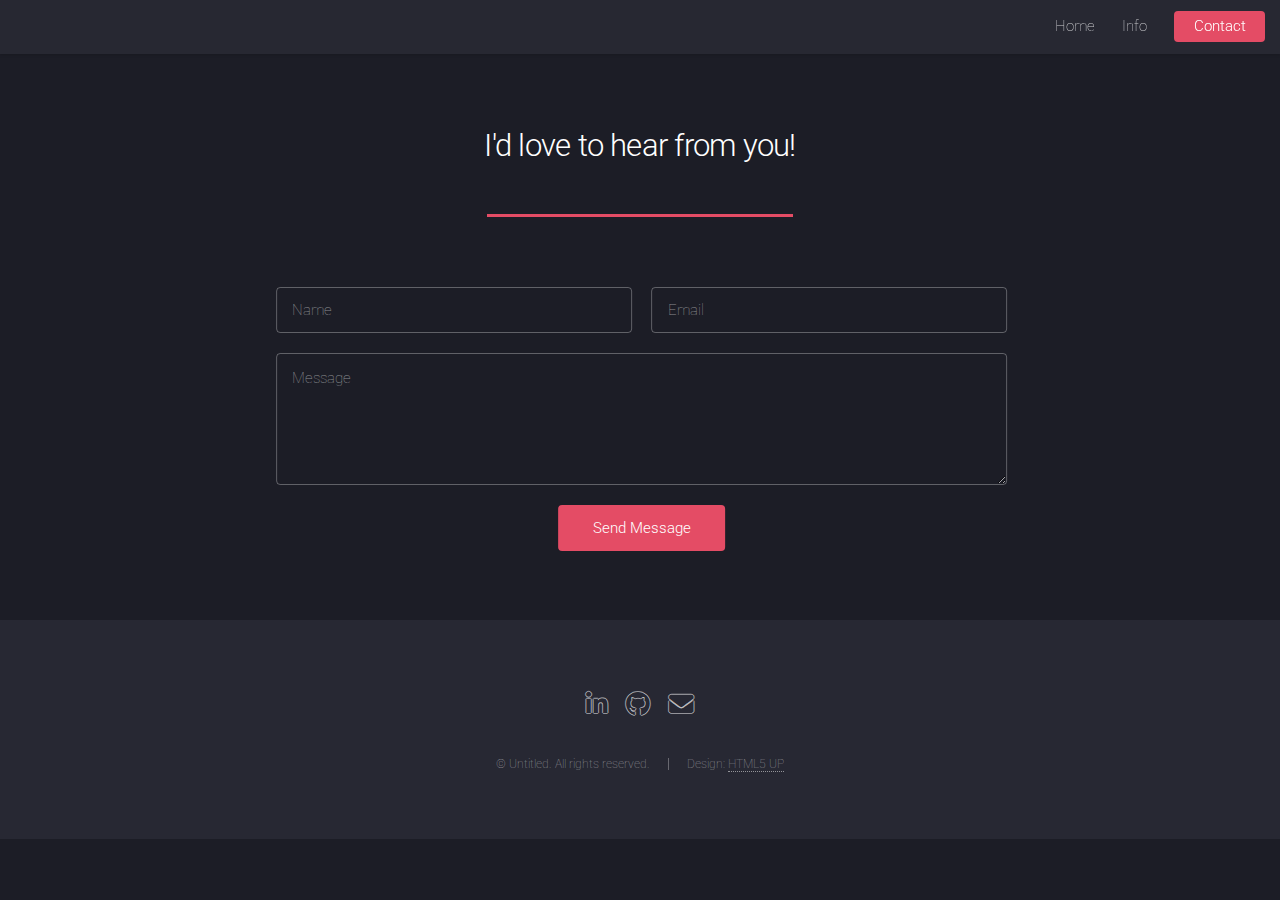
==== contact.html @ bdd9f270 "Redeploy Site" ====
<!DOCTYPE HTML>
<!--
	Landed by HTML5 UP
	html5up.net | @ajlkn
	Free for personal and commercial use under the CCA 3.0 license (html5up.net/license)
-->
<html>
	<head>
		<title>Contact</title>
		<meta charset="utf-8" />
		<meta name="viewport" content="width=device-width, initial-scale=1, user-scalable=no" />
		<link rel="stylesheet" href="assets/css/main.css" />
		<noscript><link rel="stylesheet" href="assets/css/noscript.css" /></noscript>
		<style>
			/* Center the text inputs */
			form {
				display: flex;
				flex-direction: column;
				align-items: center;
				margin: 0 auto;
				transform: translateX(26.5%);
			}
			
			/* Add space between the message textarea and the button */
			textarea#message {
				margin-bottom: 20px; /* Adjust as needed */
			}
			</style>			
	</head>
	<body class="is-preload">
		<div id="page-wrapper">

			<!-- Header -->
				<header id="header">
					<h1 id="logo"><a href="index.html"></a></h1>
					<nav id="nav">
						<ul>
							<li><a href="index.html">Home</a></li>
							<li>
								<a href="#">Info</a>
								<ul>
									<li><a href="experience.html">Experience</a></li>
									<li><a href="projects.html">Projects</a></li>
								</ul>
							</li>
							<li><a href="contact.html" class="button primary">Contact</a></li>
						</ul>
					</nav>
				</header>

			<!-- Main -->
				<div id="main" class="wrapper style1">
					<div class="container">
						<header class="major">
							<h2>I'd love to hear from you!</h2>
						</header>

						<!-- Content -->
							<section id="content">
								<div class="row">
									<div class="col-8 col-12-small">
										<form method="post" action="https://formspree.io/f/xjkbybdv">
											<div class="row gtr-uniform gtr-50">
												<div class="col-6 col-12-xsmall"><input type="text" name="name" id="name" placeholder="Name" required /></div>
												<div class="col-6 col-12-xsmall"><input type="email" name="email" id="email" placeholder="Email" required /></div>
												<div class="col-12"><textarea name="message" id="message" placeholder="Message" rows="4" required></textarea></div>
											</div>
											<ul class="actions">
												<li><input type="submit" class="button primary" value="Send Message" /></li>
											</ul>
										</form>
									</div>
								</div>
							</section>

					</div>
				</div>

			<!-- Footer -->
				<footer id="footer">
					<ul class="icons">
						<li><a href="https://www.linkedin.com/in/zeid-aldaas1111/" class="icon brands alt fa-linkedin-in"><span class="label">LinkedIn</span></a></li>
						<li><a href="https://github.com/Zaldaas" class="icon brands alt fa-github"><span class="label">GitHub</span></a></li>
						<li><a href="mailto: aldaaszeid@yahoo.com" class="icon solid alt fa-envelope"><span class="label">Email</span></a></li>
					</ul>
					<ul class="copyright">
						<li>&copy; Untitled. All rights reserved.</li><li>Design: <a href="http://html5up.net">HTML5 UP</a></li>
					</ul>
				</footer>

		</div>

		<!-- Scripts -->
			<script src="assets/js/jquery.min.js"></script>
			<script src="assets/js/jquery.scrolly.min.js"></script>
			<script src="assets/js/jquery.dropotron.min.js"></script>
			<script src="assets/js/jquery.scrollex.min.js"></script>
			<script src="assets/js/browser.min.js"></script>
			<script src="assets/js/breakpoints.min.js"></script>
			<script src="assets/js/util.js"></script>
			<script src="assets/js/main.js"></script>

			<script>
				// Extract query parameters
				const params = new URLSearchParams(window.location.search);
				const email = params.get('email');
	
				// Autofill the email field if the email parameter is present
				if (email) {
					document.getElementById('email').value = email;
				}
			</script>

	</body>
</html>
---- assets/css/main.css ----
@import url("fontawesome-all.min.css");
@import url("https://fonts.googleapis.com/css?family=Roboto:100,300,100italic,300italic");

/*
	Landed by HTML5 UP
	html5up.net | @ajlkn
	Free for personal and commercial use under the CCA 3.0 license (html5up.net/license)
*/

html, body, div, span, applet, object,
iframe, h1, h2, h3, h4, h5, h6, p, blockquote,
pre, a, abbr, acronym, address, big, cite,
code, del, dfn, em, img, ins, kbd, q, s, samp,
small, strike, strong, sub, sup, tt, var, b,
u, i, center, dl, dt, dd, ol, ul, li, fieldset,
form, label, legend, table, caption, tbody,
tfoot, thead, tr, th, td, article, aside,
canvas, details, embed, figure, figcaption,
footer, header, hgroup, menu, nav, output, ruby,
section, summary, time, mark, audio, video {
	margin: 0;
	padding: 0;
	border: 0;
	font-size: 100%;
	font: inherit;
	vertical-align: baseline;}

article, aside, details, figcaption, figure,
footer, header, hgroup, menu, nav, section {
	display: block;}

body {
	line-height: 1;
}

ol, ul {
	list-style: none;
}

blockquote, q {
	quotes: none;
}

	blockquote:before, blockquote:after, q:before, q:after {
		content: '';
		content: none;
	}

table {
	border-collapse: collapse;
	border-spacing: 0;
}

body {
	-webkit-text-size-adjust: none;
}

mark {
	background-color: transparent;
	color: inherit;
}

input::-moz-focus-inner {
	border: 0;
	padding: 0;
}

input, select, textarea {
	-moz-appearance: none;
	-webkit-appearance: none;
	-ms-appearance: none;
	appearance: none;
}

/* Basic */

	html {
		box-sizing: border-box;
	}

	*, *:before, *:after {
		box-sizing: inherit;
	}

	html, body {
		background: #1c1d26;
	}

	body.is-preload *, body.is-preload *:before, body.is-preload *:after {
		-moz-animation: none !important;
		-webkit-animation: none !important;
		-ms-animation: none !important;
		animation: none !important;
		-moz-transition: none !important;
		-webkit-transition: none !important;
		-ms-transition: none !important;
		transition: none !important;
	}

	body, input, select, textarea {
		color: rgba(255, 255, 255, 0.75);
		font-family: "Roboto", Helvetica, sans-serif;
		font-size: 15pt;
		font-weight: 100;
		line-height: 1.75em;
	}

	a {
		-moz-transition: border-color 0.2s ease-in-out, color 0.2s ease-in-out;
		-webkit-transition: border-color 0.2s ease-in-out, color 0.2s ease-in-out;
		-ms-transition: border-color 0.2s ease-in-out, color 0.2s ease-in-out;
		transition: border-color 0.2s ease-in-out, color 0.2s ease-in-out;
		border-bottom: dotted 1px;
		color: #e44c65;
		text-decoration: none;
	}

		a:hover {
			color: #e44c65 !important;
			border-bottom-color: transparent;
		}

	strong, b {
		color: #ffffff;
		font-weight: 300;
	}

	em, i {
		font-style: italic;
	}

	p {
		margin: 0 0 2em 0;
	}

	h1, h2, h3, h4, h5, h6 {
		color: #ffffff;
		font-weight: 300;
		line-height: 1em;
		margin: 0 0 1em 0;
	}

		h1 a, h2 a, h3 a, h4 a, h5 a, h6 a {
			color: inherit;
			border: 0;
		}

	h2 {
		font-size: 2em;
		line-height: 1.5em;
		letter-spacing: -0.025em;
	}

	h3 {
		font-size: 1.35em;
		line-height: 1.5em;
	}

	h4 {
		font-size: 1.1em;
		line-height: 1.5em;
	}

	h5 {
		font-size: 0.9em;
		line-height: 1.5em;
	}

	h6 {
		font-size: 0.7em;
		line-height: 1.5em;
	}

	sub {
		font-size: 0.8em;
		position: relative;
		top: 0.5em;
	}

	sup {
		font-size: 0.8em;
		position: relative;
		top: -0.5em;
	}

	hr {
		border: 0;
		border-bottom: solid 1px rgba(255, 255, 255, 0.3);
		margin: 3em 0;
	}

		hr.major {
			margin: 4em 0;
		}

	blockquote {
		border-left: solid 4px rgba(255, 255, 255, 0.3);
		font-style: italic;
		margin: 0 0 2em 0;
		padding: 0.5em 0 0.5em 2em;
	}

	code {
		background: rgba(255, 255, 255, 0.075);
		border-radius: 4px;
		font-family: "Courier New", monospace;
		font-size: 0.9em;
		margin: 0 0.25em;
		padding: 0.25em 0.65em;
	}

	pre {
		-webkit-overflow-scrolling: touch;
		font-family: "Courier New", monospace;
		font-size: 0.9em;
		margin: 0 0 2em 0;
	}

		pre code {
			display: block;
			line-height: 1.75em;
			padding: 1em 1.5em;
			overflow-x: auto;
		}

	.align-left {
		text-align: left;
	}

	.align-center {
		text-align: center;
	}

	.align-right {
		text-align: right;
	}

/* Loader */

	@-moz-keyframes spinner-show {
		0% {
			opacity: 0;
		}

		100% {
			opacity: 1;
		}
	}

	@-webkit-keyframes spinner-show {
		0% {
			opacity: 0;
		}

		100% {
			opacity: 1;
		}
	}

	@-ms-keyframes spinner-show {
		0% {
			opacity: 0;
		}

		100% {
			opacity: 1;
		}
	}

	@keyframes spinner-show {
		0% {
			opacity: 0;
		}

		100% {
			opacity: 1;
		}
	}

	@-moz-keyframes spinner-hide {
		0% {
			color: rgba(255, 255, 255, 0.15);
			z-index: 100001;
			-moz-transform: scale(1) rotate(0deg);
			-webkit-transform: scale(1) rotate(0deg);
			-ms-transform: scale(1) rotate(0deg);
			transform: scale(1) rotate(0deg);
		}

		99% {
			color: #1c1d26;
			z-index: 100001;
			-moz-transform: scale(0.5) rotate(360deg);
			-webkit-transform: scale(0.5) rotate(360deg);
			-ms-transform: scale(0.5) rotate(360deg);
			transform: scale(0.5) rotate(360deg);
		}

		100% {
			color: #1c1d26;
			z-index: -1;
			-moz-transform: scale(0.5) rotate(360deg);
			-webkit-transform: scale(0.5) rotate(360deg);
			-ms-transform: scale(0.5) rotate(360deg);
			transform: scale(0.5) rotate(360deg);
		}
	}

	@-webkit-keyframes spinner-hide {
		0% {
			color: rgba(255, 255, 255, 0.15);
			z-index: 100001;
			-moz-transform: scale(1) rotate(0deg);
			-webkit-transform: scale(1) rotate(0deg);
			-ms-transform: scale(1) rotate(0deg);
			transform: scale(1) rotate(0deg);
		}

		99% {
			color: #1c1d26;
			z-index: 100001;
			-moz-transform: scale(0.5) rotate(360deg);
			-webkit-transform: scale(0.5) rotate(360deg);
			-ms-transform: scale(0.5) rotate(360deg);
			transform: scale(0.5) rotate(360deg);
		}

		100% {
			color: #1c1d26;
			z-index: -1;
			-moz-transform: scale(0.5) rotate(360deg);
			-webkit-transform: scale(0.5) rotate(360deg);
			-ms-transform: scale(0.5) rotate(360deg);
			transform: scale(0.5) rotate(360deg);
		}
	}

	@-ms-keyframes spinner-hide {
		0% {
			color: rgba(255, 255, 255, 0.15);
			z-index: 100001;
			-moz-transform: scale(1) rotate(0deg);
			-webkit-transform: scale(1) rotate(0deg);
			-ms-transform: scale(1) rotate(0deg);
			transform: scale(1) rotate(0deg);
		}

		99% {
			color: #1c1d26;
			z-index: 100001;
			-moz-transform: scale(0.5) rotate(360deg);
			-webkit-transform: scale(0.5) rotate(360deg);
			-ms-transform: scale(0.5) rotate(360deg);
			transform: scale(0.5) rotate(360deg);
		}

		100% {
			color: #1c1d26;
			z-index: -1;
			-moz-transform: scale(0.5) rotate(360deg);
			-webkit-transform: scale(0.5) rotate(360deg);
			-ms-transform: scale(0.5) rotate(360deg);
			transform: scale(0.5) rotate(360deg);
		}
	}

	@keyframes spinner-hide {
		0% {
			color: rgba(255, 255, 255, 0.15);
			z-index: 100001;
			-moz-transform: scale(1) rotate(0deg);
			-webkit-transform: scale(1) rotate(0deg);
			-ms-transform: scale(1) rotate(0deg);
			transform: scale(1) rotate(0deg);
		}

		99% {
			color: #1c1d26;
			z-index: 100001;
			-moz-transform: scale(0.5) rotate(360deg);
			-webkit-transform: scale(0.5) rotate(360deg);
			-ms-transform: scale(0.5) rotate(360deg);
			transform: scale(0.5) rotate(360deg);
		}

		100% {
			color: #1c1d26;
			z-index: -1;
			-moz-transform: scale(0.5) rotate(360deg);
			-webkit-transform: scale(0.5) rotate(360deg);
			-ms-transform: scale(0.5) rotate(360deg);
			transform: scale(0.5) rotate(360deg);
		}
	}

	@-moz-keyframes spinner-rotate {
		0% {
			-moz-transform: scale(1) rotate(0deg);
			-webkit-transform: scale(1) rotate(0deg);
			-ms-transform: scale(1) rotate(0deg);
			transform: scale(1) rotate(0deg);
		}

		100% {
			-moz-transform: scale(1) rotate(360deg);
			-webkit-transform: scale(1) rotate(360deg);
			-ms-transform: scale(1) rotate(360deg);
			transform: scale(1) rotate(360deg);
		}
	}

	@-webkit-keyframes spinner-rotate {
		0% {
			-moz-transform: scale(1) rotate(0deg);
			-webkit-transform: scale(1) rotate(0deg);
			-ms-transform: scale(1) rotate(0deg);
			transform: scale(1) rotate(0deg);
		}

		100% {
			-moz-transform: scale(1) rotate(360deg);
			-webkit-transform: scale(1) rotate(360deg);
			-ms-transform: scale(1) rotate(360deg);
			transform: scale(1) rotate(360deg);
		}
	}

	@-ms-keyframes spinner-rotate {
		0% {
			-moz-transform: scale(1) rotate(0deg);
			-webkit-transform: scale(1) rotate(0deg);
			-ms-transform: scale(1) rotate(0deg);
			transform: scale(1) rotate(0deg);
		}

		100% {
			-moz-transform: scale(1) rotate(360deg);
			-webkit-transform: scale(1) rotate(360deg);
			-ms-transform: scale(1) rotate(360deg);
			transform: scale(1) rotate(360deg);
		}
	}

	@keyframes spinner-rotate {
		0% {
			-moz-transform: scale(1) rotate(0deg);
			-webkit-transform: scale(1) rotate(0deg);
			-ms-transform: scale(1) rotate(0deg);
			transform: scale(1) rotate(0deg);
		}

		100% {
			-moz-transform: scale(1) rotate(360deg);
			-webkit-transform: scale(1) rotate(360deg);
			-ms-transform: scale(1) rotate(360deg);
			transform: scale(1) rotate(360deg);
		}
	}

	@-moz-keyframes overlay-hide {
		0% {
			opacity: 1;
			z-index: 100000;
		}

		15% {
			opacity: 1;
			z-index: 100000;
		}

		99% {
			opacity: 0;
			z-index: 100000;
		}

		100% {
			opacity: 0;
			z-index: -1;
		}
	}

	@-webkit-keyframes overlay-hide {
		0% {
			opacity: 1;
			z-index: 100000;
		}

		15% {
			opacity: 1;
			z-index: 100000;
		}

		99% {
			opacity: 0;
			z-index: 100000;
		}

		100% {
			opacity: 0;
			z-index: -1;
		}
	}

	@-ms-keyframes overlay-hide {
		0% {
			opacity: 1;
			z-index: 100000;
		}

		15% {
			opacity: 1;
			z-index: 100000;
		}

		99% {
			opacity: 0;
			z-index: 100000;
		}

		100% {
			opacity: 0;
			z-index: -1;
		}
	}

	@keyframes overlay-hide {
		0% {
			opacity: 1;
			z-index: 100000;
		}

		15% {
			opacity: 1;
			z-index: 100000;
		}

		99% {
			opacity: 0;
			z-index: 100000;
		}

		100% {
			opacity: 0;
			z-index: -1;
		}
	}

	body.landing {
		text-decoration: none;
	}

		body.landing:before {
			-moz-osx-font-smoothing: grayscale;
			-webkit-font-smoothing: antialiased;
			display: inline-block;
			font-style: normal;
			font-variant: normal;
			text-rendering: auto;
			line-height: 1;
			text-transform: none !important;
			font-family: 'Font Awesome 5 Free';
			font-weight: 900;
		}

		body.landing:before {
			-moz-animation: spinner-show 1.5s 1 0.25s ease forwards, spinner-hide 0.25s ease-in-out forwards !important;
			-webkit-animation: spinner-show 1.5s 1 0.25s ease forwards, spinner-hide 0.25s ease-in-out forwards !important;
			-ms-animation: spinner-show 1.5s 1 0.25s ease forwards, spinner-hide 0.25s ease-in-out forwards !important;
			animation: spinner-show 1.5s 1 0.25s ease forwards, spinner-hide 0.25s ease-in-out forwards !important;
			-moz-transform-origin: 50% 50%;
			-webkit-transform-origin: 50% 50%;
			-ms-transform-origin: 50% 50%;
			transform-origin: 50% 50%;
			color: rgba(255, 255, 255, 0.15);
			content: '\f1ce';
			cursor: default;
			display: block;
			font-size: 2em;
			height: 2em;
			left: 50%;
			line-height: 2em;
			margin: -1em 0 0 -1em;
			opacity: 0;
			position: fixed;
			text-align: center;
			top: 50%;
			width: 2em;
			z-index: -1;
		}

		body.landing:after {
			-moz-animation: overlay-hide 1.5s ease-in forwards !important;
			-webkit-animation: overlay-hide 1.5s ease-in forwards !important;
			-ms-animation: overlay-hide 1.5s ease-in forwards !important;
			animation: overlay-hide 1.5s ease-in forwards !important;
			background: #1c1d26;
			content: '';
			display: block;
			height: 100%;
			left: 0;
			opacity: 0;
			position: fixed;
			top: 0;
			width: 100%;
			z-index: -1;
		}

		body.landing.is-preload:before {
			-moz-animation: spinner-show 1.5s 1 0.25s ease forwards, spinner-rotate 0.75s infinite linear !important;
			-webkit-animation: spinner-show 1.5s 1 0.25s ease forwards, spinner-rotate 0.75s infinite linear !important;
			-ms-animation: spinner-show 1.5s 1 0.25s ease forwards, spinner-rotate 0.75s infinite linear !important;
			animation: spinner-show 1.5s 1 0.25s ease forwards, spinner-rotate 0.75s infinite linear !important;
			z-index: 100001;
		}

		body.landing.is-preload:after {
			-moz-animation: none !important;
			-webkit-animation: none !important;
			-ms-animation: none !important;
			animation: none !important;
			opacity: 1;
			z-index: 100000;
		}

	@media (-webkit-min-device-pixel-ratio: 2) {

		body.landing:before {
			line-height: 2.025em;
		}

	}

/* Container */

	.container {
		margin: 0 auto;
		max-width: calc(100% - 4em);
		width: 70em;
	}

		.container.xsmall {
			width: 17.5em;
		}

		.container.small {
			width: 35em;
		}

		.container.medium {
			width: 52.5em;
		}

		.container.large {
			width: 87.5em;
		}

		.container.xlarge {
			width: 105em;
		}

		.container.max {
			width: 100%;
		}

		@media screen and (max-width: 1280px) {

			.container {
				width: 90%;
				max-width: 100%;
			}

		}

		@media screen and (max-width: 980px) {

			.container {
				width: 100% !important;
			}

		}

/* Row */

	.row {
		display: flex;
		flex-wrap: wrap;
		box-sizing: border-box;
		align-items: stretch;
	}

		.row > * {
			box-sizing: border-box;
		}

		.row.gtr-uniform > * > :last-child {
			margin-bottom: 0;
		}

		.row.aln-left {
			justify-content: flex-start;
		}

		.row.aln-center {
			justify-content: center;
		}

		.row.aln-right {
			justify-content: flex-end;
		}

		.row.aln-top {
			align-items: flex-start;
		}

		.row.aln-middle {
			align-items: center;
		}

		.row.aln-bottom {
			align-items: flex-end;
		}

		.row > .imp {
			order: -1;
		}

		.row > .col-1 {
			width: 8.33333%;
		}

		.row > .off-1 {
			margin-left: 8.33333%;
		}

		.row > .col-2 {
			width: 16.66667%;
		}

		.row > .off-2 {
			margin-left: 16.66667%;
		}

		.row > .col-3 {
			width: 25%;
		}

		.row > .off-3 {
			margin-left: 25%;
		}

		.row > .col-4 {
			width: 33.33333%;
		}

		.row > .off-4 {
			margin-left: 33.33333%;
		}

		.row > .col-5 {
			width: 41.66667%;
		}

		.row > .off-5 {
			margin-left: 41.66667%;
		}

		.row > .col-6 {
			width: 50%;
		}

		.row > .off-6 {
			margin-left: 50%;
		}

		.row > .col-7 {
			width: 58.33333%;
		}

		.row > .off-7 {
			margin-left: 58.33333%;
		}

		.row > .col-8 {
			width: 66.66667%;
		}

		.row > .off-8 {
			margin-left: 66.66667%;
		}

		.row > .col-9 {
			width: 75%;
		}

		.row > .off-9 {
			margin-left: 75%;
		}

		.row > .col-10 {
			width: 83.33333%;
		}

		.row > .off-10 {
			margin-left: 83.33333%;
		}

		.row > .col-11 {
			width: 91.66667%;
		}

		.row > .off-11 {
			margin-left: 91.66667%;
		}

		.row > .col-12 {
			width: 100%;
		}

		.row > .off-12 {
			margin-left: 100%;
		}

		.row.gtr-0 {
			margin-top: 0;
			margin-left: 0em;
		}

			.row.gtr-0 > * {
				padding: 0 0 0 0em;
			}

			.row.gtr-0.gtr-uniform {
				margin-top: 0em;
			}

				.row.gtr-0.gtr-uniform > * {
					padding-top: 0em;
				}

		.row.gtr-25 {
			margin-top: 0;
			margin-left: -0.625em;
		}

			.row.gtr-25 > * {
				padding: 0 0 0 0.625em;
			}

			.row.gtr-25.gtr-uniform {
				margin-top: -0.625em;
			}

				.row.gtr-25.gtr-uniform > * {
					padding-top: 0.625em;
				}

		.row.gtr-50 {
			margin-top: 0;
			margin-left: -1.25em;
		}

			.row.gtr-50 > * {
				padding: 0 0 0 1.25em;
			}

			.row.gtr-50.gtr-uniform {
				margin-top: -1.25em;
			}

				.row.gtr-50.gtr-uniform > * {
					padding-top: 1.25em;
				}

		.row {
			margin-top: 0;
			margin-left: -2.5em;
		}

			.row > * {
				padding: 0 0 0 2.5em;
			}

			.row.gtr-uniform {
				margin-top: -2.5em;
			}

				.row.gtr-uniform > * {
					padding-top: 2.5em;
				}

		.row.gtr-150 {
			margin-top: 0;
			margin-left: -3.75em;
		}

			.row.gtr-150 > * {
				padding: 0 0 0 3.75em;
			}

			.row.gtr-150.gtr-uniform {
				margin-top: -3.75em;
			}

				.row.gtr-150.gtr-uniform > * {
					padding-top: 3.75em;
				}

		.row.gtr-200 {
			margin-top: 0;
			margin-left: -5em;
		}

			.row.gtr-200 > * {
				padding: 0 0 0 5em;
			}

			.row.gtr-200.gtr-uniform {
				margin-top: -5em;
			}

				.row.gtr-200.gtr-uniform > * {
					padding-top: 5em;
				}

		@media screen and (max-width: 1680px) {

			.row {
				display: flex;
				flex-wrap: wrap;
				box-sizing: border-box;
				align-items: stretch;
			}

				.row > * {
					box-sizing: border-box;
				}

				.row.gtr-uniform > * > :last-child {
					margin-bottom: 0;
				}

				.row.aln-left {
					justify-content: flex-start;
				}

				.row.aln-center {
					justify-content: center;
				}

				.row.aln-right {
					justify-content: flex-end;
				}

				.row.aln-top {
					align-items: flex-start;
				}

				.row.aln-middle {
					align-items: center;
				}

				.row.aln-bottom {
					align-items: flex-end;
				}

				.row > .imp-xlarge {
					order: -1;
				}

				.row > .col-1-xlarge {
					width: 8.33333%;
				}

				.row > .off-1-xlarge {
					margin-left: 8.33333%;
				}

				.row > .col-2-xlarge {
					width: 16.66667%;
				}

				.row > .off-2-xlarge {
					margin-left: 16.66667%;
				}

				.row > .col-3-xlarge {
					width: 25%;
				}

				.row > .off-3-xlarge {
					margin-left: 25%;
				}

				.row > .col-4-xlarge {
					width: 33.33333%;
				}

				.row > .off-4-xlarge {
					margin-left: 33.33333%;
				}

				.row > .col-5-xlarge {
					width: 41.66667%;
				}

				.row > .off-5-xlarge {
					margin-left: 41.66667%;
				}

				.row > .col-6-xlarge {
					width: 50%;
				}

				.row > .off-6-xlarge {
					margin-left: 50%;
				}

				.row > .col-7-xlarge {
					width: 58.33333%;
				}

				.row > .off-7-xlarge {
					margin-left: 58.33333%;
				}

				.row > .col-8-xlarge {
					width: 66.66667%;
				}

				.row > .off-8-xlarge {
					margin-left: 66.66667%;
				}

				.row > .col-9-xlarge {
					width: 75%;
				}

				.row > .off-9-xlarge {
					margin-left: 75%;
				}

				.row > .col-10-xlarge {
					width: 83.33333%;
				}

				.row > .off-10-xlarge {
					margin-left: 83.33333%;
				}

				.row > .col-11-xlarge {
					width: 91.66667%;
				}

				.row > .off-11-xlarge {
					margin-left: 91.66667%;
				}

				.row > .col-12-xlarge {
					width: 100%;
				}

				.row > .off-12-xlarge {
					margin-left: 100%;
				}

				.row.gtr-0 {
					margin-top: 0;
					margin-left: 0em;
				}

					.row.gtr-0 > * {
						padding: 0 0 0 0em;
					}

					.row.gtr-0.gtr-uniform {
						margin-top: 0em;
					}

						.row.gtr-0.gtr-uniform > * {
							padding-top: 0em;
						}

				.row.gtr-25 {
					margin-top: 0;
					margin-left: -0.625em;
				}

					.row.gtr-25 > * {
						padding: 0 0 0 0.625em;
					}

					.row.gtr-25.gtr-uniform {
						margin-top: -0.625em;
					}

						.row.gtr-25.gtr-uniform > * {
							padding-top: 0.625em;
						}

				.row.gtr-50 {
					margin-top: 0;
					margin-left: -1.25em;
				}

					.row.gtr-50 > * {
						padding: 0 0 0 1.25em;
					}

					.row.gtr-50.gtr-uniform {
						margin-top: -1.25em;
					}

						.row.gtr-50.gtr-uniform > * {
							padding-top: 1.25em;
						}

				.row {
					margin-top: 0;
					margin-left: -2.5em;
				}

					.row > * {
						padding: 0 0 0 2.5em;
					}

					.row.gtr-uniform {
						margin-top: -2.5em;
					}

						.row.gtr-uniform > * {
							padding-top: 2.5em;
						}

				.row.gtr-150 {
					margin-top: 0;
					margin-left: -3.75em;
				}

					.row.gtr-150 > * {
						padding: 0 0 0 3.75em;
					}

					.row.gtr-150.gtr-uniform {
						margin-top: -3.75em;
					}

						.row.gtr-150.gtr-uniform > * {
							padding-top: 3.75em;
						}

				.row.gtr-200 {
					margin-top: 0;
					margin-left: -5em;
				}

					.row.gtr-200 > * {
						padding: 0 0 0 5em;
					}

					.row.gtr-200.gtr-uniform {
						margin-top: -5em;
					}

						.row.gtr-200.gtr-uniform > * {
							padding-top: 5em;
						}

		}

		@media screen and (max-width: 1280px) {

			.row {
				display: flex;
				flex-wrap: wrap;
				box-sizing: border-box;
				align-items: stretch;
			}

				.row > * {
					box-sizing: border-box;
				}

				.row.gtr-uniform > * > :last-child {
					margin-bottom: 0;
				}

				.row.aln-left {
					justify-content: flex-start;
				}

				.row.aln-center {
					justify-content: center;
				}

				.row.aln-right {
					justify-content: flex-end;
				}

				.row.aln-top {
					align-items: flex-start;
				}

				.row.aln-middle {
					align-items: center;
				}

				.row.aln-bottom {
					align-items: flex-end;
				}

				.row > .imp-large {
					order: -1;
				}

				.row > .col-1-large {
					width: 8.33333%;
				}

				.row > .off-1-large {
					margin-left: 8.33333%;
				}

				.row > .col-2-large {
					width: 16.66667%;
				}

				.row > .off-2-large {
					margin-left: 16.66667%;
				}

				.row > .col-3-large {
					width: 25%;
				}

				.row > .off-3-large {
					margin-left: 25%;
				}

				.row > .col-4-large {
					width: 33.33333%;
				}

				.row > .off-4-large {
					margin-left: 33.33333%;
				}

				.row > .col-5-large {
					width: 41.66667%;
				}

				.row > .off-5-large {
					margin-left: 41.66667%;
				}

				.row > .col-6-large {
					width: 50%;
				}

				.row > .off-6-large {
					margin-left: 50%;
				}

				.row > .col-7-large {
					width: 58.33333%;
				}

				.row > .off-7-large {
					margin-left: 58.33333%;
				}

				.row > .col-8-large {
					width: 66.66667%;
				}

				.row > .off-8-large {
					margin-left: 66.66667%;
				}

				.row > .col-9-large {
					width: 75%;
				}

				.row > .off-9-large {
					margin-left: 75%;
				}

				.row > .col-10-large {
					width: 83.33333%;
				}

				.row > .off-10-large {
					margin-left: 83.33333%;
				}

				.row > .col-11-large {
					width: 91.66667%;
				}

				.row > .off-11-large {
					margin-left: 91.66667%;
				}

				.row > .col-12-large {
					width: 100%;
				}

				.row > .off-12-large {
					margin-left: 100%;
				}

				.row.gtr-0 {
					margin-top: 0;
					margin-left: 0em;
				}

					.row.gtr-0 > * {
						padding: 0 0 0 0em;
					}

					.row.gtr-0.gtr-uniform {
						margin-top: 0em;
					}

						.row.gtr-0.gtr-uniform > * {
							padding-top: 0em;
						}

				.row.gtr-25 {
					margin-top: 0;
					margin-left: -0.625em;
				}

					.row.gtr-25 > * {
						padding: 0 0 0 0.625em;
					}

					.row.gtr-25.gtr-uniform {
						margin-top: -0.625em;
					}

						.row.gtr-25.gtr-uniform > * {
							padding-top: 0.625em;
						}

				.row.gtr-50 {
					margin-top: 0;
					margin-left: -1.25em;
				}

					.row.gtr-50 > * {
						padding: 0 0 0 1.25em;
					}

					.row.gtr-50.gtr-uniform {
						margin-top: -1.25em;
					}

						.row.gtr-50.gtr-uniform > * {
							padding-top: 1.25em;
						}

				.row {
					margin-top: 0;
					margin-left: -2.5em;
				}

					.row > * {
						padding: 0 0 0 2.5em;
					}

					.row.gtr-uniform {
						margin-top: -2.5em;
					}

						.row.gtr-uniform > * {
							padding-top: 2.5em;
						}

				.row.gtr-150 {
					margin-top: 0;
					margin-left: -3.75em;
				}

					.row.gtr-150 > * {
						padding: 0 0 0 3.75em;
					}

					.row.gtr-150.gtr-uniform {
						margin-top: -3.75em;
					}

						.row.gtr-150.gtr-uniform > * {
							padding-top: 3.75em;
						}

				.row.gtr-200 {
					margin-top: 0;
					margin-left: -5em;
				}

					.row.gtr-200 > * {
						padding: 0 0 0 5em;
					}

					.row.gtr-200.gtr-uniform {
						margin-top: -5em;
					}

						.row.gtr-200.gtr-uniform > * {
							padding-top: 5em;
						}

		}

		@media screen and (max-width: 980px) {

			.row {
				display: flex;
				flex-wrap: wrap;
				box-sizing: border-box;
				align-items: stretch;
			}

				.row > * {
					box-sizing: border-box;
				}

				.row.gtr-uniform > * > :last-child {
					margin-bottom: 0;
				}

				.row.aln-left {
					justify-content: flex-start;
				}

				.row.aln-center {
					justify-content: center;
				}

				.row.aln-right {
					justify-content: flex-end;
				}

				.row.aln-top {
					align-items: flex-start;
				}

				.row.aln-middle {
					align-items: center;
				}

				.row.aln-bottom {
					align-items: flex-end;
				}

				.row > .imp-medium {
					order: -1;
				}

				.row > .col-1-medium {
					width: 8.33333%;
				}

				.row > .off-1-medium {
					margin-left: 8.33333%;
				}

				.row > .col-2-medium {
					width: 16.66667%;
				}

				.row > .off-2-medium {
					margin-left: 16.66667%;
				}

				.row > .col-3-medium {
					width: 25%;
				}

				.row > .off-3-medium {
					margin-left: 25%;
				}

				.row > .col-4-medium {
					width: 33.33333%;
				}

				.row > .off-4-medium {
					margin-left: 33.33333%;
				}

				.row > .col-5-medium {
					width: 41.66667%;
				}

				.row > .off-5-medium {
					margin-left: 41.66667%;
				}

				.row > .col-6-medium {
					width: 50%;
				}

				.row > .off-6-medium {
					margin-left: 50%;
				}

				.row > .col-7-medium {
					width: 58.33333%;
				}

				.row > .off-7-medium {
					margin-left: 58.33333%;
				}

				.row > .col-8-medium {
					width: 66.66667%;
				}

				.row > .off-8-medium {
					margin-left: 66.66667%;
				}

				.row > .col-9-medium {
					width: 75%;
				}

				.row > .off-9-medium {
					margin-left: 75%;
				}

				.row > .col-10-medium {
					width: 83.33333%;
				}

				.row > .off-10-medium {
					margin-left: 83.33333%;
				}

				.row > .col-11-medium {
					width: 91.66667%;
				}

				.row > .off-11-medium {
					margin-left: 91.66667%;
				}

				.row > .col-12-medium {
					width: 100%;
				}

				.row > .off-12-medium {
					margin-left: 100%;
				}

				.row.gtr-0 {
					margin-top: 0;
					margin-left: 0em;
				}

					.row.gtr-0 > * {
						padding: 0 0 0 0em;
					}

					.row.gtr-0.gtr-uniform {
						margin-top: 0em;
					}

						.row.gtr-0.gtr-uniform > * {
							padding-top: 0em;
						}

				.row.gtr-25 {
					margin-top: 0;
					margin-left: -0.625em;
				}

					.row.gtr-25 > * {
						padding: 0 0 0 0.625em;
					}

					.row.gtr-25.gtr-uniform {
						margin-top: -0.625em;
					}

						.row.gtr-25.gtr-uniform > * {
							padding-top: 0.625em;
						}

				.row.gtr-50 {
					margin-top: 0;
					margin-left: -1.25em;
				}

					.row.gtr-50 > * {
						padding: 0 0 0 1.25em;
					}

					.row.gtr-50.gtr-uniform {
						margin-top: -1.25em;
					}

						.row.gtr-50.gtr-uniform > * {
							padding-top: 1.25em;
						}

				.row {
					margin-top: 0;
					margin-left: -2.5em;
				}

					.row > * {
						padding: 0 0 0 2.5em;
					}

					.row.gtr-uniform {
						margin-top: -2.5em;
					}

						.row.gtr-uniform > * {
							padding-top: 2.5em;
						}

				.row.gtr-150 {
					margin-top: 0;
					margin-left: -3.75em;
				}

					.row.gtr-150 > * {
						padding: 0 0 0 3.75em;
					}

					.row.gtr-150.gtr-uniform {
						margin-top: -3.75em;
					}

						.row.gtr-150.gtr-uniform > * {
							padding-top: 3.75em;
						}

				.row.gtr-200 {
					margin-top: 0;
					margin-left: -5em;
				}

					.row.gtr-200 > * {
						padding: 0 0 0 5em;
					}

					.row.gtr-200.gtr-uniform {
						margin-top: -5em;
					}

						.row.gtr-200.gtr-uniform > * {
							padding-top: 5em;
						}

		}

		@media screen and (max-width: 736px) {

			.row {
				display: flex;
				flex-wrap: wrap;
				box-sizing: border-box;
				align-items: stretch;
			}

				.row > * {
					box-sizing: border-box;
				}

				.row.gtr-uniform > * > :last-child {
					margin-bottom: 0;
				}

				.row.aln-left {
					justify-content: flex-start;
				}

				.row.aln-center {
					justify-content: center;
				}

				.row.aln-right {
					justify-content: flex-end;
				}

				.row.aln-top {
					align-items: flex-start;
				}

				.row.aln-middle {
					align-items: center;
				}

				.row.aln-bottom {
					align-items: flex-end;
				}

				.row > .imp-small {
					order: -1;
				}

				.row > .col-1-small {
					width: 8.33333%;
				}

				.row > .off-1-small {
					margin-left: 8.33333%;
				}

				.row > .col-2-small {
					width: 16.66667%;
				}

				.row > .off-2-small {
					margin-left: 16.66667%;
				}

				.row > .col-3-small {
					width: 25%;
				}

				.row > .off-3-small {
					margin-left: 25%;
				}

				.row > .col-4-small {
					width: 33.33333%;
				}

				.row > .off-4-small {
					margin-left: 33.33333%;
				}

				.row > .col-5-small {
					width: 41.66667%;
				}

				.row > .off-5-small {
					margin-left: 41.66667%;
				}

				.row > .col-6-small {
					width: 50%;
				}

				.row > .off-6-small {
					margin-left: 50%;
				}

				.row > .col-7-small {
					width: 58.33333%;
				}

				.row > .off-7-small {
					margin-left: 58.33333%;
				}

				.row > .col-8-small {
					width: 66.66667%;
				}

				.row > .off-8-small {
					margin-left: 66.66667%;
				}

				.row > .col-9-small {
					width: 75%;
				}

				.row > .off-9-small {
					margin-left: 75%;
				}

				.row > .col-10-small {
					width: 83.33333%;
				}

				.row > .off-10-small {
					margin-left: 83.33333%;
				}

				.row > .col-11-small {
					width: 91.66667%;
				}

				.row > .off-11-small {
					margin-left: 91.66667%;
				}

				.row > .col-12-small {
					width: 100%;
				}

				.row > .off-12-small {
					margin-left: 100%;
				}

				.row.gtr-0 {
					margin-top: 0;
					margin-left: 0em;
				}

					.row.gtr-0 > * {
						padding: 0 0 0 0em;
					}

					.row.gtr-0.gtr-uniform {
						margin-top: 0em;
					}

						.row.gtr-0.gtr-uniform > * {
							padding-top: 0em;
						}

				.row.gtr-25 {
					margin-top: 0;
					margin-left: -0.625em;
				}

					.row.gtr-25 > * {
						padding: 0 0 0 0.625em;
					}

					.row.gtr-25.gtr-uniform {
						margin-top: -0.625em;
					}

						.row.gtr-25.gtr-uniform > * {
							padding-top: 0.625em;
						}

				.row.gtr-50 {
					margin-top: 0;
					margin-left: -1.25em;
				}

					.row.gtr-50 > * {
						padding: 0 0 0 1.25em;
					}

					.row.gtr-50.gtr-uniform {
						margin-top: -1.25em;
					}

						.row.gtr-50.gtr-uniform > * {
							padding-top: 1.25em;
						}

				.row {
					margin-top: 0;
					margin-left: -2.5em;
				}

					.row > * {
						padding: 0 0 0 2.5em;
					}

					.row.gtr-uniform {
						margin-top: -2.5em;
					}

						.row.gtr-uniform > * {
							padding-top: 2.5em;
						}

				.row.gtr-150 {
					margin-top: 0;
					margin-left: -3.75em;
				}

					.row.gtr-150 > * {
						padding: 0 0 0 3.75em;
					}

					.row.gtr-150.gtr-uniform {
						margin-top: -3.75em;
					}

						.row.gtr-150.gtr-uniform > * {
							padding-top: 3.75em;
						}

				.row.gtr-200 {
					margin-top: 0;
					margin-left: -5em;
				}

					.row.gtr-200 > * {
						padding: 0 0 0 5em;
					}

					.row.gtr-200.gtr-uniform {
						margin-top: -5em;
					}

						.row.gtr-200.gtr-uniform > * {
							padding-top: 5em;
						}

		}

		@media screen and (max-width: 480px) {

			.row {
				display: flex;
				flex-wrap: wrap;
				box-sizing: border-box;
				align-items: stretch;
			}

				.row > * {
					box-sizing: border-box;
				}

				.row.gtr-uniform > * > :last-child {
					margin-bottom: 0;
				}

				.row.aln-left {
					justify-content: flex-start;
				}

				.row.aln-center {
					justify-content: center;
				}

				.row.aln-right {
					justify-content: flex-end;
				}

				.row.aln-top {
					align-items: flex-start;
				}

				.row.aln-middle {
					align-items: center;
				}

				.row.aln-bottom {
					align-items: flex-end;
				}

				.row > .imp-xsmall {
					order: -1;
				}

				.row > .col-1-xsmall {
					width: 8.33333%;
				}

				.row > .off-1-xsmall {
					margin-left: 8.33333%;
				}

				.row > .col-2-xsmall {
					width: 16.66667%;
				}

				.row > .off-2-xsmall {
					margin-left: 16.66667%;
				}

				.row > .col-3-xsmall {
					width: 25%;
				}

				.row > .off-3-xsmall {
					margin-left: 25%;
				}

				.row > .col-4-xsmall {
					width: 33.33333%;
				}

				.row > .off-4-xsmall {
					margin-left: 33.33333%;
				}

				.row > .col-5-xsmall {
					width: 41.66667%;
				}

				.row > .off-5-xsmall {
					margin-left: 41.66667%;
				}

				.row > .col-6-xsmall {
					width: 50%;
				}

				.row > .off-6-xsmall {
					margin-left: 50%;
				}

				.row > .col-7-xsmall {
					width: 58.33333%;
				}

				.row > .off-7-xsmall {
					margin-left: 58.33333%;
				}

				.row > .col-8-xsmall {
					width: 66.66667%;
				}

				.row > .off-8-xsmall {
					margin-left: 66.66667%;
				}

				.row > .col-9-xsmall {
					width: 75%;
				}

				.row > .off-9-xsmall {
					margin-left: 75%;
				}

				.row > .col-10-xsmall {
					width: 83.33333%;
				}

				.row > .off-10-xsmall {
					margin-left: 83.33333%;
				}

				.row > .col-11-xsmall {
					width: 91.66667%;
				}

				.row > .off-11-xsmall {
					margin-left: 91.66667%;
				}

				.row > .col-12-xsmall {
					width: 100%;
				}

				.row > .off-12-xsmall {
					margin-left: 100%;
				}

				.row.gtr-0 {
					margin-top: 0;
					margin-left: 0em;
				}

					.row.gtr-0 > * {
						padding: 0 0 0 0em;
					}

					.row.gtr-0.gtr-uniform {
						margin-top: 0em;
					}

						.row.gtr-0.gtr-uniform > * {
							padding-top: 0em;
						}

				.row.gtr-25 {
					margin-top: 0;
					margin-left: -0.625em;
				}

					.row.gtr-25 > * {
						padding: 0 0 0 0.625em;
					}

					.row.gtr-25.gtr-uniform {
						margin-top: -0.625em;
					}

						.row.gtr-25.gtr-uniform > * {
							padding-top: 0.625em;
						}

				.row.gtr-50 {
					margin-top: 0;
					margin-left: -1.25em;
				}

					.row.gtr-50 > * {
						padding: 0 0 0 1.25em;
					}

					.row.gtr-50.gtr-uniform {
						margin-top: -1.25em;
					}

						.row.gtr-50.gtr-uniform > * {
							padding-top: 1.25em;
						}

				.row {
					margin-top: 0;
					margin-left: -2.5em;
				}

					.row > * {
						padding: 0 0 0 2.5em;
					}

					.row.gtr-uniform {
						margin-top: -2.5em;
					}

						.row.gtr-uniform > * {
							padding-top: 2.5em;
						}

				.row.gtr-150 {
					margin-top: 0;
					margin-left: -3.75em;
				}

					.row.gtr-150 > * {
						padding: 0 0 0 3.75em;
					}

					.row.gtr-150.gtr-uniform {
						margin-top: -3.75em;
					}

						.row.gtr-150.gtr-uniform > * {
							padding-top: 3.75em;
						}

				.row.gtr-200 {
					margin-top: 0;
					margin-left: -5em;
				}

					.row.gtr-200 > * {
						padding: 0 0 0 5em;
					}

					.row.gtr-200.gtr-uniform {
						margin-top: -5em;
					}

						.row.gtr-200.gtr-uniform > * {
							padding-top: 5em;
						}

		}

/* Section/Article */

	section.special, article.special {
		text-align: center;
	}

	header p {
		color: #ffffff;
		position: relative;
		margin: 0 0 1.5em 0;
	}

	header h2 + p {
		font-size: 1.25em;
		margin-top: -1em;
		line-height: 1.75em;
	}

	header h3 + p {
		font-size: 1.1em;
		margin-top: -0.8em;
		line-height: 1.75em;
	}

	header h4 + p,
	header h5 + p,
	header h6 + p {
		font-size: 0.9em;
		margin-top: -0.6em;
		line-height: 1.5em;
	}

	header.major {
		margin: 0 0 4em 0;
		position: relative;
		text-align: center;
	}

		header.major:after {
			background: #e44c65;
			content: '';
			display: inline-block;
			height: 0.2em;
			max-width: 20em;
			width: 75%;
		}

	footer.major {
		margin: 4em 0 0 0;
	}

/* Form */

	form {
		margin: 0 0 2em 0;
	}

		form.cta {
			max-width: 35em;
			margin-left: auto;
			margin-right: auto;
		}

	label {
		color: #ffffff;
		display: block;
		font-size: 0.9em;
		font-weight: 300;
		margin: 0 0 1em 0;
	}

	input[type="text"],
	input[type="password"],
	input[type="email"],
	select,
	textarea {
		-moz-appearance: none;
		-webkit-appearance: none;
		-ms-appearance: none;
		appearance: none;
		-moz-transition: border-color 0.2s ease-in-out;
		-webkit-transition: border-color 0.2s ease-in-out;
		-ms-transition: border-color 0.2s ease-in-out;
		transition: border-color 0.2s ease-in-out;
		background: transparent;
		border-radius: 4px;
		border: solid 1px rgba(255, 255, 255, 0.3);
		color: inherit;
		display: block;
		outline: 0;
		padding: 0 1em;
		text-decoration: none;
		width: 100%;
	}

		input[type="text"]:invalid,
		input[type="password"]:invalid,
		input[type="email"]:invalid,
		select:invalid,
		textarea:invalid {
			box-shadow: none;
		}

		input[type="text"]:focus,
		input[type="password"]:focus,
		input[type="email"]:focus,
		select:focus,
		textarea:focus {
			border-color: #e44c65;
		}

	select {
		background-image: url("data:image/svg+xml;charset=utf8,%3Csvg xmlns='http://www.w3.org/2000/svg' width='40' height='40' preserveAspectRatio='none' viewBox='0 0 40 40'%3E%3Cpath d='M9.4,12.3l10.4,10.4l10.4-10.4c0.2-0.2,0.5-0.4,0.9-0.4c0.3,0,0.6,0.1,0.9,0.4l3.3,3.3c0.2,0.2,0.4,0.5,0.4,0.9 c0,0.4-0.1,0.6-0.4,0.9L20.7,31.9c-0.2,0.2-0.5,0.4-0.9,0.4c-0.3,0-0.6-0.1-0.9-0.4L4.3,17.3c-0.2-0.2-0.4-0.5-0.4-0.9 c0-0.4,0.1-0.6,0.4-0.9l3.3-3.3c0.2-0.2,0.5-0.4,0.9-0.4S9.1,12.1,9.4,12.3z' fill='rgba(255, 255, 255, 0.3)' /%3E%3C/svg%3E");
		background-size: 1.25rem;
		background-repeat: no-repeat;
		background-position: calc(100% - 1rem) center;
		height: 3em;
		padding-right: 3em;
		text-overflow: ellipsis;
	}

		select option {
			color: #ffffff;
			background: #1c1d26;
		}

		select:focus::-ms-value {
			background-color: transparent;
		}

		select::-ms-expand {
			display: none;
		}

	input[type="text"],
	input[type="password"],
	input[type="email"],
	select {
		height: 3em;
	}

	textarea {
		padding: 0.75em 1em;
	}

	input[type="checkbox"],
	input[type="radio"] {
		-moz-appearance: none;
		-webkit-appearance: none;
		-ms-appearance: none;
		appearance: none;
		display: block;
		float: left;
		margin-right: -2em;
		opacity: 0;
		width: 1em;
		z-index: -1;
	}

		input[type="checkbox"] + label,
		input[type="radio"] + label {
			text-decoration: none;
			color: rgba(255, 255, 255, 0.75);
			cursor: pointer;
			display: inline-block;
			font-size: 1em;
			font-weight: 100;
			padding-left: 2.55em;
			padding-right: 0.75em;
			position: relative;
		}

			input[type="checkbox"] + label:before,
			input[type="radio"] + label:before {
				-moz-osx-font-smoothing: grayscale;
				-webkit-font-smoothing: antialiased;
				display: inline-block;
				font-style: normal;
				font-variant: normal;
				text-rendering: auto;
				line-height: 1;
				text-transform: none !important;
				font-family: 'Font Awesome 5 Free';
				font-weight: 900;
			}

			input[type="checkbox"] + label:before,
			input[type="radio"] + label:before {
				border-radius: 4px;
				border: solid 1px rgba(255, 255, 255, 0.3);
				content: '';
				display: inline-block;
				font-size: 0.8em;
				height: 2.25em;
				left: 0;
				line-height: 2.25em;
				position: absolute;
				text-align: center;
				top: 0;
				width: 2.25em;
			}

		input[type="checkbox"]:checked + label:before,
		input[type="radio"]:checked + label:before {
			background: rgba(255, 255, 255, 0.25);
			color: #ffffff;
			content: '\f00c';
		}

		input[type="checkbox"]:focus + label:before,
		input[type="radio"]:focus + label:before {
			border-color: #e44c65;
		}

	input[type="checkbox"] + label:before {
		border-radius: 4px;
	}

	input[type="radio"] + label:before {
		border-radius: 100%;
	}

	::-webkit-input-placeholder {
		color: rgba(255, 255, 255, 0.5) !important;
		opacity: 1.0;
	}

	:-moz-placeholder {
		color: rgba(255, 255, 255, 0.5) !important;
		opacity: 1.0;
	}

	::-moz-placeholder {
		color: rgba(255, 255, 255, 0.5) !important;
		opacity: 1.0;
	}

	:-ms-input-placeholder {
		color: rgba(255, 255, 255, 0.5) !important;
		opacity: 1.0;
	}

/* Box */

	.box {
		border-radius: 4px;
		border: solid 1px rgba(255, 255, 255, 0.3);
		margin-bottom: 2em;
		padding: 1.5em;
	}

		.box > :last-child,
		.box > :last-child > :last-child,
		.box > :last-child > :last-child > :last-child {
			margin-bottom: 0;
		}

		.box.alt {
			border: 0;
			border-radius: 0;
			padding: 0;
		}

/* Icon */

	.icon {
		text-decoration: none;
		border-bottom: none;
		position: relative;
	}

		.icon:before {
			-moz-osx-font-smoothing: grayscale;
			-webkit-font-smoothing: antialiased;
			display: inline-block;
			font-style: normal;
			font-variant: normal;
			text-rendering: auto;
			line-height: 1;
			text-transform: none !important;
			font-family: 'Font Awesome 5 Free';
			font-weight: 400;
		}

		.icon > .label {
			display: none;
		}

		.icon:before {
			line-height: inherit;
		}

		.icon.solid:before {
			font-weight: 900 !important;
		}

		.icon.brands:before {
			font-family: 'Font Awesome 5 Brands' !important;
		}

		.icon.alt {
			text-decoration: none;
		}

			.icon.alt:before {
				-moz-osx-font-smoothing: grayscale;
				-webkit-font-smoothing: antialiased;
				display: inline-block;
				font-style: normal;
				font-variant: normal;
				text-rendering: auto;
				line-height: 1;
				text-transform: none !important;
				font-family: 'Font Awesome 5 Free';
				font-weight: 400;
			}

			.icon.alt:before {
				color: #1c1d26 !important;
				text-shadow: 1px 0 0 #ffffff, -1px 0 0 #ffffff, 0 1px 0 #ffffff, 0 -1px 0 #ffffff;
			}

		.icon.major {
			background: #272833;
			border-radius: 100%;
			cursor: default;
			display: inline-block;
			height: 6em;
			line-height: 5.65em;
			margin: 0 0 2em 0;
			text-align: center;
			width: 6em;
		}

			.icon.major:before {
				font-size: 2.25em;
			}

			.icon.major.alt {
				text-decoration: none;
			}

				.icon.major.alt:before {
					-moz-osx-font-smoothing: grayscale;
					-webkit-font-smoothing: antialiased;
					display: inline-block;
					font-style: normal;
					font-variant: normal;
					text-rendering: auto;
					line-height: 1;
					text-transform: none !important;
					font-family: 'Font Awesome 5 Free';
					font-weight: 400;
				}

				.icon.major.alt:before {
					color: #272833 !important;
					text-shadow: 1px 0 0 #ffffff, -1px 0 0 #ffffff, 0 1px 0 #ffffff, 0 -1px 0 #ffffff;
				}

/* Image */

	.image {
		border-radius: 0;
		border: 0;
		display: inline-block;
		position: relative;
		overflow: visible;
	}

		.image:before {
			content: '';
			display: block;
			position: absolute;
			left: 0;
			top: 0;
			background-image: none;
			width: 100%;
			height: 100%;
			z-index: 1;
		}

		.image img {
			border-radius: 4px;
			display: block;
		}

		.image.left {
			float: left;
			margin: 0 1.5em 1em 0;
			top: 0.25em;
		}

		.image.right {
			float: right;
			margin: 0 0 1em 1.5em;
			top: 0.25em;
		}

		.image.left, .image.right {
			max-width: 40%;
		}

			.image.left img, .image.right img {
				width: 100%;
			}

		.image.fit {
			display: block;
			margin: 0 0 2em 0;
			width: 100%;
		}

			.image.fit img {
				width: 100%;
			}

/* List */

	ol {
		list-style: decimal;
		margin: 0 0 2em 0;
		padding-left: 1.25em;
	}

		ol li {
			padding-left: 0.25em;
		}

	ul {
		list-style: disc;
		margin: 0 0 2em 0;
		padding-left: 1em;
	}

		ul li {
			padding-left: 0.5em;
		}

		ul.alt {
			list-style: none;
			padding-left: 0;
		}

			ul.alt li {
				border-top: solid 1px rgba(255, 255, 255, 0.3);
				padding: 0.5em 0;
			}

				ul.alt li:first-child {
					border-top: 0;
					padding-top: 0;
				}

	dl {
		margin: 0 0 2em 0;
	}

/* Icons */

	ul.icons {
		cursor: default;
		list-style: none;
		padding-left: 0;
	}

		ul.icons li {
			display: inline-block;
			height: 2.5em;
			line-height: 2.5em;
			padding: 0 0.5em;
		}

			ul.icons li .icon {
				font-size: 0.8em;
			}

				ul.icons li .icon:before {
					font-size: 2em;
				}

/* Actions */

	ul.actions {
		display: -moz-flex;
		display: -webkit-flex;
		display: -ms-flex;
		display: flex;
		cursor: default;
		list-style: none;
		margin-left: -1em;
		padding-left: 0;
	}

		ul.actions li {
			padding: 0 0 0 1em;
			vertical-align: middle;
		}

		ul.actions.special {
			-moz-justify-content: center;
			-webkit-justify-content: center;
			-ms-justify-content: center;
			justify-content: center;
			width: 100%;
			margin-left: 0;
		}

			ul.actions.special li:first-child {
				padding-left: 0;
			}

		ul.actions.stacked {
			-moz-flex-direction: column;
			-webkit-flex-direction: column;
			-ms-flex-direction: column;
			flex-direction: column;
			margin-left: 0;
		}

			ul.actions.stacked li {
				padding: 1.3em 0 0 0;
			}

				ul.actions.stacked li:first-child {
					padding-top: 0;
				}

		ul.actions.fit {
			width: calc(100% + 1em);
		}

			ul.actions.fit li {
				-moz-flex-grow: 1;
				-webkit-flex-grow: 1;
				-ms-flex-grow: 1;
				flex-grow: 1;
				-moz-flex-shrink: 1;
				-webkit-flex-shrink: 1;
				-ms-flex-shrink: 1;
				flex-shrink: 1;
				width: 100%;
			}

				ul.actions.fit li > * {
					width: 100%;
				}

			ul.actions.fit.stacked {
				width: 100%;
			}

		@media screen and (max-width: 480px) {

			ul.actions:not(.fixed) {
				-moz-flex-direction: column;
				-webkit-flex-direction: column;
				-ms-flex-direction: column;
				flex-direction: column;
				margin-left: 0;
				width: 100% !important;
			}

				ul.actions:not(.fixed) li {
					-moz-flex-grow: 1;
					-webkit-flex-grow: 1;
					-ms-flex-grow: 1;
					flex-grow: 1;
					-moz-flex-shrink: 1;
					-webkit-flex-shrink: 1;
					-ms-flex-shrink: 1;
					flex-shrink: 1;
					padding: 1em 0 0 0;
					text-align: center;
					width: 100%;
				}

					ul.actions:not(.fixed) li > * {
						width: 100%;
					}

					ul.actions:not(.fixed) li:first-child {
						padding-top: 0;
					}

					ul.actions:not(.fixed) li input[type="submit"],
					ul.actions:not(.fixed) li input[type="reset"],
					ul.actions:not(.fixed) li input[type="button"],
					ul.actions:not(.fixed) li button,
					ul.actions:not(.fixed) li .button {
						width: 100%;
					}

						ul.actions:not(.fixed) li input[type="submit"].icon:before,
						ul.actions:not(.fixed) li input[type="reset"].icon:before,
						ul.actions:not(.fixed) li input[type="button"].icon:before,
						ul.actions:not(.fixed) li button.icon:before,
						ul.actions:not(.fixed) li .button.icon:before {
							margin-left: -0.5em;
						}

		}

/* Table */

	.table-wrapper {
		-webkit-overflow-scrolling: touch;
		overflow-x: auto;
	}

	table {
		margin: 0 0 2em 0;
		width: 100%;
	}

		table tbody tr {
			border: solid 1px rgba(255, 255, 255, 0.3);
			border-left: 0;
			border-right: 0;
		}

			table tbody tr:nth-child(2n + 1) {
				background-color: rgba(255, 255, 255, 0.075);
			}

		table td {
			padding: 0.75em 0.75em;
		}

		table th {
			color: #ffffff;
			font-size: 0.9em;
			font-weight: 300;
			padding: 0 0.75em 0.75em 0.75em;
			text-align: left;
		}

		table thead {
			border-bottom: solid 1px rgba(255, 255, 255, 0.3);
		}

		table tfoot {
			border-top: solid 1px rgba(255, 255, 255, 0.3);
		}

		table.alt {
			border-collapse: separate;
		}

			table.alt tbody tr td {
				border: solid 1px rgba(255, 255, 255, 0.3);
				border-left-width: 0;
				border-top-width: 0;
			}

				table.alt tbody tr td:first-child {
					border-left-width: 1px;
				}

			table.alt tbody tr:first-child td {
				border-top-width: 1px;
			}

			table.alt thead {
				border-bottom: 0;
			}

			table.alt tfoot {
				border-top: 0;
			}

/* Button */

	input[type="submit"],
	input[type="reset"],
	input[type="button"],
	.button {
		-moz-appearance: none;
		-webkit-appearance: none;
		-ms-appearance: none;
		appearance: none;
		-moz-transition: background-color 0.2s ease-in-out, color 0.2s ease-in-out, box-shadow 0.2s ease-in-out;
		-webkit-transition: background-color 0.2s ease-in-out, color 0.2s ease-in-out, box-shadow 0.2s ease-in-out;
		-ms-transition: background-color 0.2s ease-in-out, color 0.2s ease-in-out, box-shadow 0.2s ease-in-out;
		transition: background-color 0.2s ease-in-out, color 0.2s ease-in-out, box-shadow 0.2s ease-in-out;
		background-color: transparent;
		border-radius: 4px;
		border: 0;
		box-shadow: inset 0 0 0 1px rgba(255, 255, 255, 0.3);
		color: #ffffff !important;
		cursor: pointer;
		display: inline-block;
		font-weight: 300;
		height: 3em;
		line-height: 3em;
		padding: 0 2.25em;
		text-align: center;
		text-decoration: none;
		white-space: nowrap;
	}

		input[type="submit"]:hover, input[type="submit"]:active,
		input[type="reset"]:hover,
		input[type="reset"]:active,
		input[type="button"]:hover,
		input[type="button"]:active,
		.button:hover,
		.button:active {
			box-shadow: inset 0 0 0 1px #e44c65;
			color: #e44c65 !important;
		}

		input[type="submit"]:active,
		input[type="reset"]:active,
		input[type="button"]:active,
		.button:active {
			background-color: rgba(228, 76, 101, 0.15);
		}

		input[type="submit"].icon:before,
		input[type="reset"].icon:before,
		input[type="button"].icon:before,
		.button.icon:before {
			margin-right: 0.5em;
		}

		input[type="submit"].fit,
		input[type="reset"].fit,
		input[type="button"].fit,
		.button.fit {
			width: 100%;
		}

		input[type="submit"].small,
		input[type="reset"].small,
		input[type="button"].small,
		.button.small {
			font-size: 0.8em;
		}

		input[type="submit"].large,
		input[type="reset"].large,
		input[type="button"].large,
		.button.large {
			font-size: 1.35em;
		}

		input[type="submit"].primary,
		input[type="reset"].primary,
		input[type="button"].primary,
		.button.primary {
			background-color: #e44c65;
			box-shadow: none;
			color: #ffffff !important;
		}

			input[type="submit"].primary:hover,
			input[type="reset"].primary:hover,
			input[type="button"].primary:hover,
			.button.primary:hover {
				background-color: #e76278;
			}

			input[type="submit"].primary:active,
			input[type="reset"].primary:active,
			input[type="button"].primary:active,
			.button.primary:active {
				background-color: #e13652;
			}

		input[type="submit"].disabled, input[type="submit"]:disabled,
		input[type="reset"].disabled,
		input[type="reset"]:disabled,
		input[type="button"].disabled,
		input[type="button"]:disabled,
		.button.disabled,
		.button:disabled {
			background-color: rgba(255, 255, 255, 0.3) !important;
			box-shadow: none !important;
			color: #ffffff !important;
			cursor: default;
			opacity: 0.25;
		}

/* Goto Next */

	.goto-next {
		border: 0;
		bottom: 0;
		display: block;
		height: 5em;
		left: 50%;
		margin: 0 0 0 -5em;
		overflow: hidden;
		position: absolute;
		text-indent: 10em;
		white-space: nowrap;
		width: 10em;
		z-index: 1;
	}

		.goto-next:before {
			background-image: url("images/arrow.svg");
			background-position: center center;
			background-repeat: no-repeat;
			background-size: contain;
			content: '';
			display: block;
			height: 1.5em;
			left: 50%;
			margin: -0.75em 0 0 -1em;
			position: absolute;
			top: 50%;
			width: 2em;
			z-index: 1;
		}

/* Spotlight */

	.spotlight {
		background-attachment: fixed;
		background-position: center center;
		background-size: cover;
		box-shadow: 0 0.25em 0.5em 0 rgba(0, 0, 0, 0.25);
		height: 100vh;
		overflow: hidden;
		position: relative;
	}

		.spotlight:nth-last-of-type(1) {
			z-index: 1;
		}

		.spotlight:nth-last-of-type(2) {
			z-index: 2;
		}

		.spotlight:nth-last-of-type(3) {
			z-index: 3;
		}

		.spotlight:nth-last-of-type(4) {
			z-index: 4;
		}

		.spotlight:nth-last-of-type(5) {
			z-index: 5;
		}

		.spotlight:nth-last-of-type(6) {
			z-index: 6;
		}

		.spotlight:nth-last-of-type(7) {
			z-index: 7;
		}

		.spotlight:nth-last-of-type(8) {
			z-index: 8;
		}

		.spotlight:nth-last-of-type(9) {
			z-index: 9;
		}

		.spotlight:nth-last-of-type(10) {
			z-index: 10;
		}

		.spotlight:nth-last-of-type(11) {
			z-index: 11;
		}

		.spotlight:nth-last-of-type(12) {
			z-index: 12;
		}

		.spotlight:nth-last-of-type(13) {
			z-index: 13;
		}

		.spotlight:nth-last-of-type(14) {
			z-index: 14;
		}

		.spotlight:nth-last-of-type(15) {
			z-index: 15;
		}

		.spotlight:nth-last-of-type(16) {
			z-index: 16;
		}

		.spotlight:nth-last-of-type(17) {
			z-index: 17;
		}

		.spotlight:nth-last-of-type(18) {
			z-index: 18;
		}

		.spotlight:nth-last-of-type(19) {
			z-index: 19;
		}

		.spotlight:nth-last-of-type(20) {
			z-index: 20;
		}

		.spotlight:before {
			background-image: url("images/overlay.png");
			content: '';
			display: block;
			height: 100%;
			left: 0;
			top: 0;
			width: 100%;
		}

		.spotlight .image.main {
			display: none;
		}

			.spotlight .image.main img {
				position: relative;
			}

		.spotlight .content {
			-moz-transform: translate(0,0);
			-webkit-transform: translate(0,0);
			-ms-transform: translate(0,0);
			transform: translate(0,0);
			-moz-transition: -moz-transform 1s ease, opacity 1s ease;
			-webkit-transition: -webkit-transform 1s ease, opacity 1s ease;
			-ms-transition: -ms-transform 1s ease, opacity 1s ease;
			transition: transform 1s ease, opacity 1s ease;
			background: rgba(23, 24, 32, 0.95);
			border-style: solid;
			opacity: 1;
			position: absolute;
		}

		.spotlight .goto-next {
			-moz-transform: translate(0,0);
			-webkit-transform: translate(0,0);
			-ms-transform: translate(0,0);
			transform: translate(0,0);
			-moz-transition: -moz-transform 0.75s ease, opacity 1s ease-in;
			-webkit-transition: -webkit-transform 0.75s ease, opacity 1s ease-in;
			-ms-transition: -ms-transform 0.75s ease, opacity 1s ease-in;
			transition: transform 0.75s ease, opacity 1s ease-in;
			-moz-transition-delay: 0.5s;
			-webkit-transition-delay: 0.5s;
			-ms-transition-delay: 0.5s;
			transition-delay: 0.5s;
			opacity: 1;
		}

		.spotlight.top .content, .spotlight.bottom .content {
			left: 0;
			padding: 5.1em 0 3.1em 0;
			width: 100%;
		}

		.spotlight.top .content {
			border-bottom-width: 0.35em;
			top: 0;
		}

		.spotlight.bottom .content {
			border-top-width: 0.35em;
			bottom: 0;
		}

		.spotlight.left .content, .spotlight.right .content {
			height: 101%;
			padding: 6em 3em;
			top: 0;
			width: 28em;
		}

		.spotlight.left .content {
			border-right-width: 0.35em;
			left: 0;
		}

		.spotlight.right .content {
			border-left-width: 0.35em;
			right: 0;
		}

		.spotlight.style1 .content {
			border-color: #e44c65;
		}

		.spotlight.style2 .content {
			border-color: #5480f1;
		}

		.spotlight.style3 .content {
			border-color: #39c088;
		}

		.spotlight.inactive .content {
			opacity: 0;
		}

		.spotlight.inactive .goto-next {
			-moz-transform: translate(0,1.5em);
			-webkit-transform: translate(0,1.5em);
			-ms-transform: translate(0,1.5em);
			transform: translate(0,1.5em);
			opacity: 0;
		}

		.spotlight.inactive.top .content {
			-moz-transform: translate(0,-5em);
			-webkit-transform: translate(0,-5em);
			-ms-transform: translate(0,-5em);
			transform: translate(0,-5em);
		}

		.spotlight.inactive.bottom .content {
			-moz-transform: translate(0,5em);
			-webkit-transform: translate(0,5em);
			-ms-transform: translate(0,5em);
			transform: translate(0,5em);
		}

		.spotlight.inactive.left .content {
			-moz-transform: translate(-5em,0);
			-webkit-transform: translate(-5em,0);
			-ms-transform: translate(-5em,0);
			transform: translate(-5em,0);
		}

		.spotlight.inactive.right .content {
			-moz-transform: translate(5em,0);
			-webkit-transform: translate(5em,0);
			-ms-transform: translate(5em,0);
			transform: translate(5em,0);
		}

	body.is-touch .spotlight {
		background-attachment: scroll;
	}

/* Wrapper */

	.wrapper {
		padding: 6em 0 4em 0;
	}

		.wrapper.style2 {
			background: #e44c65;
		}

			.wrapper.style2 input[type="text"]:focus,
			.wrapper.style2 input[type="password"]:focus,
			.wrapper.style2 input[type="email"]:focus,
			.wrapper.style2 select:focus,
			.wrapper.style2 textarea:focus {
				border-color: rgba(255, 255, 255, 0.5);
			}

			.wrapper.style2 input[type="submit"]:hover, .wrapper.style2 input[type="submit"]:active,
			.wrapper.style2 input[type="reset"]:hover,
			.wrapper.style2 input[type="reset"]:active,
			.wrapper.style2 input[type="button"]:hover,
			.wrapper.style2 input[type="button"]:active,
			.wrapper.style2 .button:hover,
			.wrapper.style2 .button:active {
				background-color: rgba(255, 255, 255, 0.075) !important;
				box-shadow: inset 0 0 0 1px rgba(255, 255, 255, 0.5) !important;
				color: #ffffff !important;
			}

			.wrapper.style2 input[type="submit"]:active,
			.wrapper.style2 input[type="reset"]:active,
			.wrapper.style2 input[type="button"]:active,
			.wrapper.style2 .button:active {
				background-color: rgba(255, 255, 255, 0.25) !important;
			}

			.wrapper.style2 input[type="submit"].primary,
			.wrapper.style2 input[type="reset"].primary,
			.wrapper.style2 input[type="button"].primary,
			.wrapper.style2 .button.primary {
				background-color: #ffffff;
				color: #e44c65 !important;
			}

				.wrapper.style2 input[type="submit"].primary:hover, .wrapper.style2 input[type="submit"].primary:active,
				.wrapper.style2 input[type="reset"].primary:hover,
				.wrapper.style2 input[type="reset"].primary:active,
				.wrapper.style2 input[type="button"].primary:hover,
				.wrapper.style2 input[type="button"].primary:active,
				.wrapper.style2 .button.primary:hover,
				.wrapper.style2 .button.primary:active {
					background-color: rgba(255, 255, 255, 0.075) !important;
					box-shadow: inset 0 0 0 1px rgba(255, 255, 255, 0.5) !important;
					color: #ffffff !important;
				}

				.wrapper.style2 input[type="submit"].primary:active,
				.wrapper.style2 input[type="reset"].primary:active,
				.wrapper.style2 input[type="button"].primary:active,
				.wrapper.style2 .button.primary:active {
					background-color: rgba(255, 255, 255, 0.25) !important;
				}

		.wrapper.fade-down > .container {
			-moz-transform: translate(0,0);
			-webkit-transform: translate(0,0);
			-ms-transform: translate(0,0);
			transform: translate(0,0);
			-moz-transition: -moz-transform 1s ease, opacity 1s ease;
			-webkit-transition: -webkit-transform 1s ease, opacity 1s ease;
			-ms-transition: -ms-transform 1s ease, opacity 1s ease;
			transition: transform 1s ease, opacity 1s ease;
			opacity: 1;
		}

		.wrapper.fade-down.inactive > .container {
			-moz-transform: translate(0,-1em);
			-webkit-transform: translate(0,-1em);
			-ms-transform: translate(0,-1em);
			transform: translate(0,-1em);
			opacity: 0;
		}

		.wrapper.fade-up > .container {
			-moz-transform: translate(0,0);
			-webkit-transform: translate(0,0);
			-ms-transform: translate(0,0);
			transform: translate(0,0);
			-moz-transition: -moz-transform 1s ease, opacity 1s ease;
			-webkit-transition: -webkit-transform 1s ease, opacity 1s ease;
			-ms-transition: -ms-transform 1s ease, opacity 1s ease;
			transition: transform 1s ease, opacity 1s ease;
			opacity: 1;
		}

		.wrapper.fade-up.inactive > .container {
			-moz-transform: translate(0,1em);
			-webkit-transform: translate(0,1em);
			-ms-transform: translate(0,1em);
			transform: translate(0,1em);
			opacity: 0;
		}

		.wrapper.fade > .container {
			-moz-transition: opacity 1s ease;
			-webkit-transition: opacity 1s ease;
			-ms-transition: opacity 1s ease;
			transition: opacity 1s ease;
			opacity: 1;
		}

		.wrapper.fade.inactive > .container {
			opacity: 0;
		}

/* Dropotron */

	.dropotron {
		background: rgba(39, 40, 51, 0.965);
		border-radius: 4px;
		box-shadow: 0 0.075em 0.35em 0 rgba(0, 0, 0, 0.125);
		list-style: none;
		margin-top: calc(-0.25em + 1px);
		min-width: 12em;
		padding: 0.25em 0;
	}

		.dropotron > li {
			border-top: solid 1px rgba(255, 255, 255, 0.035);
			padding: 0;
		}

			.dropotron > li a, .dropotron > li span {
				border: 0;
				color: rgba(255, 255, 255, 0.75);
				display: block;
				padding: 0.1em 1em;
				text-decoration: none;
			}

			.dropotron > li:first-child {
				border-top: 0;
			}

			.dropotron > li.active > a, .dropotron > li.active > span {
				color: #e44c65;
			}

		.dropotron.level-0 {
			font-size: 0.8em;
			margin-top: 1em;
		}

			.dropotron.level-0:before {
				-moz-transform: rotate(45deg);
				-webkit-transform: rotate(45deg);
				-ms-transform: rotate(45deg);
				transform: rotate(45deg);
				background: #272833;
				content: '';
				display: block;
				height: 1em;
				position: absolute;
				right: 1.5em;
				top: -0.5em;
				width: 1em;
			}

	body.landing .dropotron.level-0 {
		margin-top: 0;
	}

/* Header */

	#page-wrapper {
		padding-top: 3.5em;
	}

	#header {
		background: rgba(39, 40, 51, 0.965);
		box-shadow: 0 0 0.25em 0 rgba(0, 0, 0, 0.25);
		cursor: default;
		height: 3.5em;
		left: 0;
		line-height: 3.5em;
		position: fixed;
		top: 0;
		width: 100%;
		z-index: 100;
	}

		#header h1 {
			height: inherit;
			left: 1.25em;
			line-height: inherit;
			margin: 0;
			position: absolute;
			top: 0;
		}

		#header nav {
			position: absolute;
			right: 1em;
			top: 0;
		}

			#header nav ul {
				margin: 0;
			}

				#header nav ul li {
					display: inline-block;
					margin-left: 1em;
				}

					#header nav ul li a, #header nav ul li span {
						border: 0;
						color: inherit;
						display: inline-block;
						height: inherit;
						line-height: inherit;
						outline: 0;
					}

						#header nav ul li a.button, #header nav ul li span.button {
							height: 2em;
							line-height: 2em;
							padding: 0 1.25em;
						}

						#header nav ul li a:not(.button):before, #header nav ul li span:not(.button):before {
							margin-right: 0.5em;
						}

					#header nav ul li.active > a, #header nav ul li.active > span {
						color: #e44c65;
					}

					#header nav ul li > ul {
						display: none;
					}

	body.landing #page-wrapper {
		padding-top: 0;
	}

	body.landing #header {
		background: transparent;
		box-shadow: none;
		position: absolute;
	}

/* Banner */

	#banner {
		background-attachment: fixed;
		background-color: #272833;
		background-image: url("../../images/Tech.jpg");
		background-position: center center;
		background-size: cover;
		box-shadow: 0 0.25em 0.5em 0 rgba(0, 0, 0, 0.25);
		min-height: 100vh;
		position: relative;
		text-align: center;
		z-index: 21;
	}

		#banner:before {
			content: '';
			display: inline-block;
			height: 100vh;
			vertical-align: middle;
			width: 1%;
		}

		#banner:after {
			background-image: -moz-linear-gradient(top, rgba(23, 24, 32, 0.95), rgba(23, 24, 32, 0.95)), url("images/overlay.png");;
			background-image: -webkit-linear-gradient(top, rgba(23, 24, 32, 0.50), rgba(23, 24, 32, 0.95)), url("images/overlay.png");;
			background-image: -ms-linear-gradient(top, rgba(23, 24, 32, 0.95), rgba(23, 24, 32, 0.95)), url("images/overlay.png");;
			background-image: linear-gradient(top, rgba(23, 24, 32, 0.95), rgba(23, 24, 32, 0.95)), url("images/overlay.png");;
			content: '';
			display: block;
			height: 100%;
			left: 0;
			position: absolute;
			top: 0;
			width: 100%;
		}

		#banner .content {
			display: inline-block;
			margin-right: 1%;
			max-width: 95%;
			padding: 6em;
			position: relative;
			text-align: right;
			vertical-align: middle;
			z-index: 1;
		}

			#banner .content header {
				display: inline-block;
				vertical-align: middle;
			}

				#banner .content header h2 {
					font-size: 2.5em;
					margin: 0;
				}

				#banner .content header p {
					margin: 0.5em 0 0 0;
					top: 0;
				}

			#banner .content .image {
				border-radius: 100%;
				display: inline-block;
				height: 18em;
				margin-left: 3em;
				vertical-align: middle;
				width: 18em;
			}

				#banner .content .image img {
					border-radius: 100%;
					display: block;
					width: 100%;
				}

	body.is-touch #banner {
		background-attachment: scroll;
	}

/* Footer */

	#footer {
		background: #272833;
		padding: 6em 0;
		text-align: center;
	}

		#footer .icons .icon.alt {
			text-decoration: none;
		}

			#footer .icons .icon.alt:before {
				-moz-osx-font-smoothing: grayscale;
				-webkit-font-smoothing: antialiased;
				display: inline-block;
				font-style: normal;
				font-variant: normal;
				text-rendering: auto;
				line-height: 1;
				text-transform: none !important;
				font-family: 'Font Awesome 5 Free';
				font-weight: 400;
			}

			#footer .icons .icon.alt:before {
				color: #272833 !important;
				text-shadow: 1px 0 0 rgba(255, 255, 255, 0.5), -1px 0 0 rgba(255, 255, 255, 0.5), 0 1px 0 rgba(255, 255, 255, 0.5), 0 -1px 0 rgba(255, 255, 255, 0.5);
			}

		#footer .copyright {
			color: rgba(255, 255, 255, 0.5);
			font-size: 0.8em;
			line-height: 1em;
			margin: 2em 0 0 0;
			padding: 0;
			text-align: center;
		}

			#footer .copyright li {
				border-left: solid 1px rgba(255, 255, 255, 0.3);
				display: inline-block;
				list-style: none;
				margin-left: 1.5em;
				padding-left: 1.5em;
			}

				#footer .copyright li:first-child {
					border-left: 0;
					margin-left: 0;
					padding-left: 0;
				}

				#footer .copyright li a {
					color: inherit;
				}

/* XLarge */

	@media screen and (max-width: 1680px) {

		/* Basic */

			body, input, select, textarea {
				font-size: 13pt;
			}

	}

/* Large */

	@media screen and (max-width: 1280px) {

		/* Basic */

			body, input, select, textarea {
				font-size: 11.5pt;
			}

		/* Spotlight */

			.spotlight.top .content {
				padding: 3.825em 0 1.825em 0;
			}

			.spotlight.bottom .content {
				padding: 3.825em 0 2.95em 0;
			}

			.spotlight.left .content, .spotlight.right .content {
				padding: 4.5em 2.5em;
				width: 25em;
			}

		/* Wrapper */

			.wrapper {
				padding: 4.5em 0 2.5em 0;
			}

		/* Dropotron */

			.dropotron.level-0 {
				font-size: 1em;
			}

		/* Banner */

			#banner .content {
				padding: 4.5em;
			}

		/* Footer */

			#footer {
				padding: 4.5em 0;
			}

	}

/* Medium */

	@media screen and (max-width: 980px) {

		/* Basic */

			body, input, select, textarea {
				font-size: 12pt;
			}

		/* Spotlight */

			.spotlight {
				background-attachment: scroll;
				height: auto;
			}

				.spotlight .image.main {
					display: block;
					margin: 0;
					max-height: 40vh;
					overflow: hidden;
				}

				.spotlight .content {
					background-color: #1c1d26;
					border-width: 0 !important;
					border-top-width: 0.35em !important;
					bottom: auto !important;
					left: auto !important;
					padding: 4.5em 2.5em 2.5em 2.5em !important;
					position: relative;
					right: auto !important;
					text-align: center;
					top: auto !important;
					width: 100% !important;
				}

					.spotlight .content ul.actions {
						-moz-justify-content: center;
						-webkit-justify-content: center;
						-ms-justify-content: center;
						justify-content: center;
						width: 100%;
						margin-left: 0;
					}

						.spotlight .content ul.actions li:first-child {
							padding-left: 0;
						}

				.spotlight .goto-next {
					display: none;
				}

		/* Wrapper */

			.wrapper {
				padding: 4.5em 2.5em 2.5em 2.5em;
			}

		/* Banner */

			#banner {
				background-attachment: scroll;
			}

				#banner .goto-next {
					height: 7em;
				}

				#banner .content {
					padding: 9em 0;
					text-align: center;
				}

					#banner .content header {
						display: block;
						margin: 0 0 2em 0;
						text-align: center;
					}

					#banner .content .image {
						margin: 0;
					}

		/* Footer */

			#footer {
				padding: 4.5em 0;
			}

	}

/* Small */

	#navPanel, #titleBar {
		display: none;
	}

	@media screen and (max-width: 736px) {

		/* Basic */

			html, body {
				overflow-x: hidden;
			}

			body, input, select, textarea {
				font-size: 12pt;
			}

			h2 {
				font-size: 1.5em;
			}

			h3 {
				font-size: 1.2em;
			}

			h4 {
				font-size: 1em;
			}

		/* Section/Article */

			header p br {
				display: none;
			}

			header h2 + p {
				font-size: 1em;
			}

			header h3 + p {
				font-size: 1em;
			}

			header h4 + p,
			header h5 + p,
			header h6 + p {
				font-size: 0.9em;
			}

			header.major {
				margin: 0 0 2em 0;
			}

		/* Goto Next */

			.goto-next:before {
				height: 0.8em;
				margin: -0.4em 0 0 -0.6em;
				width: 1.2em;
			}

		/* Spotlight */

			.spotlight {
				box-shadow: 0 0.125em 0.5em 0 rgba(0, 0, 0, 0.25);
			}

				.spotlight .image.main {
					max-height: 60vh;
				}

				.spotlight .content {
					border-top-width: 0.2em !important;
					padding: 3.25em 1.5em 1.25em 1.5em !important;
				}

		/* Wrapper */

			.wrapper {
				padding: 3.25em 1.5em 1.25em 1.5em;
			}

		/* Header */

			#header {
				display: none;
			}

		/* Banner */

			#banner {
				box-shadow: 0 0.125em 0.5em 0 rgba(0, 0, 0, 0.25);
				min-height: calc(100vh - 44px);
			}

				#banner:before {
					height: calc(100vh - 44px);
				}

				#banner .content {
					padding: 4.0625em 1.5em 4.875em 1.5em;
				}

					#banner .content header h2 {
						font-size: 1.5em;
					}

					#banner .content .image {
						height: 9em;
						width: 9em;
					}

		/* Nav */

			#page-wrapper {
				-moz-backface-visibility: hidden;
				-webkit-backface-visibility: hidden;
				-ms-backface-visibility: hidden;
				backface-visibility: hidden;
				-moz-transition: -moz-transform 0.5s ease;
				-webkit-transition: -webkit-transform 0.5s ease;
				-ms-transition: -ms-transform 0.5s ease;
				transition: transform 0.5s ease;
				padding-bottom: 1px;
				padding-top: 44px !important;
			}

			#titleBar {
				-moz-backface-visibility: hidden;
				-webkit-backface-visibility: hidden;
				-ms-backface-visibility: hidden;
				backface-visibility: hidden;
				-moz-transition: -moz-transform 0.5s ease;
				-webkit-transition: -webkit-transform 0.5s ease;
				-ms-transition: -ms-transform 0.5s ease;
				transition: transform 0.5s ease;
				display: block;
				height: 44px;
				left: 0;
				position: fixed;
				top: 0;
				width: 100%;
				z-index: 10001;
				background: #272833;
				box-shadow: 0 0.125em 0.125em 0 rgba(0, 0, 0, 0.125);
			}

				#titleBar .title {
					color: #ffffff;
					display: block;
					font-weight: 300;
					height: 44px;
					line-height: 44px;
					text-align: center;
				}

					#titleBar .title a {
						color: inherit;
						border: 0;
					}

				#titleBar .toggle {
					text-decoration: none;
					height: 60px;
					left: 0;
					position: absolute;
					top: 0;
					width: 90px;
					outline: 0;
					border: 0;
				}

					#titleBar .toggle:before {
						-moz-osx-font-smoothing: grayscale;
						-webkit-font-smoothing: antialiased;
						display: inline-block;
						font-style: normal;
						font-variant: normal;
						text-rendering: auto;
						line-height: 1;
						text-transform: none !important;
						font-family: 'Font Awesome 5 Free';
						font-weight: 900;
					}

					#titleBar .toggle:before {
						background: #e44c65;
						color: rgba(255, 255, 255, 0.5);
						content: '\f0c9';
						display: block;
						font-size: 18px;
						height: 44px;
						left: 0;
						line-height: 44px;
						position: absolute;
						text-align: center;
						top: 0;
						width: 54px;
					}

			#navPanel {
				-moz-backface-visibility: hidden;
				-webkit-backface-visibility: hidden;
				-ms-backface-visibility: hidden;
				backface-visibility: hidden;
				-moz-transform: translateX(-275px);
				-webkit-transform: translateX(-275px);
				-ms-transform: translateX(-275px);
				transform: translateX(-275px);
				-moz-transition: -moz-transform 0.5s ease;
				-webkit-transition: -webkit-transform 0.5s ease;
				-ms-transition: -ms-transform 0.5s ease;
				transition: transform 0.5s ease;
				display: block;
				height: 100%;
				left: 0;
				overflow-y: auto;
				position: fixed;
				top: 0;
				width: 275px;
				z-index: 10002;
				background: #181920;
				padding: 0.75em 1.25em;
			}

				#navPanel .link {
					border: 0;
					border-top: solid 1px rgba(255, 255, 255, 0.05);
					color: rgba(255, 255, 255, 0.75);
					display: block;
					height: 3em;
					line-height: 3em;
					text-decoration: none;
				}

					#navPanel .link:hover {
						color: inherit !important;
					}

					#navPanel .link:first-child {
						border-top: 0;
					}

					#navPanel .link.depth-0 {
						color: #ffffff;
						font-weight: 300;
					}

					#navPanel .link .indent-1 {
						display: inline-block;
						width: 1.25em;
					}

					#navPanel .link .indent-2 {
						display: inline-block;
						width: 2.5em;
					}

					#navPanel .link .indent-3 {
						display: inline-block;
						width: 3.75em;
					}

					#navPanel .link .indent-4 {
						display: inline-block;
						width: 5em;
					}

					#navPanel .link .indent-5 {
						display: inline-block;
						width: 6.25em;
					}

			body.navPanel-visible #page-wrapper {
				-moz-transform: translateX(275px);
				-webkit-transform: translateX(275px);
				-ms-transform: translateX(275px);
				transform: translateX(275px);
			}

			body.navPanel-visible #titleBar {
				-moz-transform: translateX(275px);
				-webkit-transform: translateX(275px);
				-ms-transform: translateX(275px);
				transform: translateX(275px);
			}

			body.navPanel-visible #navPanel {
				-moz-transform: translateX(0);
				-webkit-transform: translateX(0);
				-ms-transform: translateX(0);
				transform: translateX(0);
			}

		/* Footer */

			#footer {
				padding: 3.25em 1.5em;
			}

	}

/* XSmall */

	@media screen and (max-width: 480px) {

		/* Basic */

			html, body {
				min-width: 320px;
			}

			body, input, select, textarea {
				font-size: 12pt;
			}

		/* Button */

			input[type="submit"],
			input[type="reset"],
			input[type="button"],
			.button {
				padding: 0;
			}

		/* Spotlight */

			.spotlight .image.main {
				max-height: 50vh;
			}

			.spotlight .content {
				padding: 3em 1.25em 1em 1.25em !important;
			}

		/* Wrapper */

			.wrapper {
				padding: 3em 1.25em 1em 1.25em;
			}

		/* Banner */

			#banner .content {
				padding: 3em 1.5625em 5.25em 1.5625em;
			}

		/* Footer */

			#footer {
				padding: 3em 1.25em;
			}

				#footer .copyright {
					line-height: inherit;
				}

					#footer .copyright li {
						border-left: 0;
						display: block;
						margin: 0;
						padding: 0;
					}

	}
---- assets/css/noscript.css ----
/*
	Landed by HTML5 UP
	html5up.net | @ajlkn
	Free for personal and commercial use under the CCA 3.0 license (html5up.net/license)
*/

/* Loader */

	body.landing.is-preload:before {
		display: none;
	}

	body.landing.is-preload:after {
		display: none;
	}
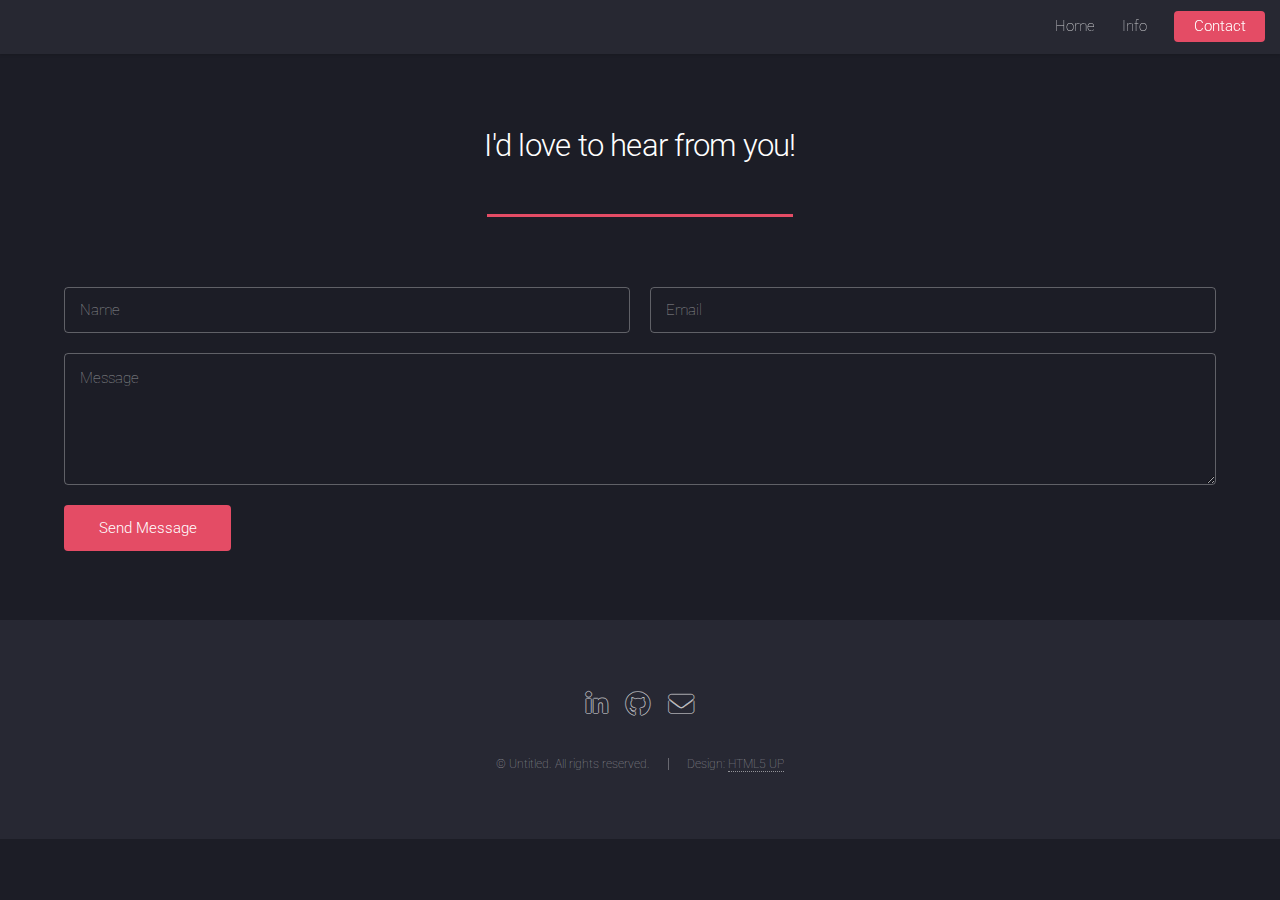
==== commit 9ef065f1: "Edited About Me text, fixed contact page for mobile, fixed brokeredge for mobile, added subheading f" ====
--- a/contact.html
+++ b/contact.html
@@ -10,17 +10,9 @@
 		<meta charset="utf-8" />
 		<meta name="viewport" content="width=device-width, initial-scale=1, user-scalable=no" />
 		<link rel="stylesheet" href="assets/css/main.css" />
+		<link rel="icon" type="image/png" href="images/Zlogo.jpg" />
 		<noscript><link rel="stylesheet" href="assets/css/noscript.css" /></noscript>
-		<style>
-			/* Center the text inputs */
-			form {
-				display: flex;
-				flex-direction: column;
-				align-items: center;
-				margin: 0 auto;
-				transform: translateX(26.5%);
-			}
-			
+		<style>			
 			/* Add space between the message textarea and the button */
 			textarea#message {
 				margin-bottom: 20px; /* Adjust as needed */
@@ -58,7 +50,7 @@
 						<!-- Content -->
 							<section id="content">
 								<div class="row">
-									<div class="col-8 col-12-small">
+									<div class="col-12 col-12-small">
 										<form method="post" action="https://formspree.io/f/xjkbybdv">
 											<div class="row gtr-uniform gtr-50">
 												<div class="col-6 col-12-xsmall"><input type="text" name="name" id="name" placeholder="Name" required /></div>
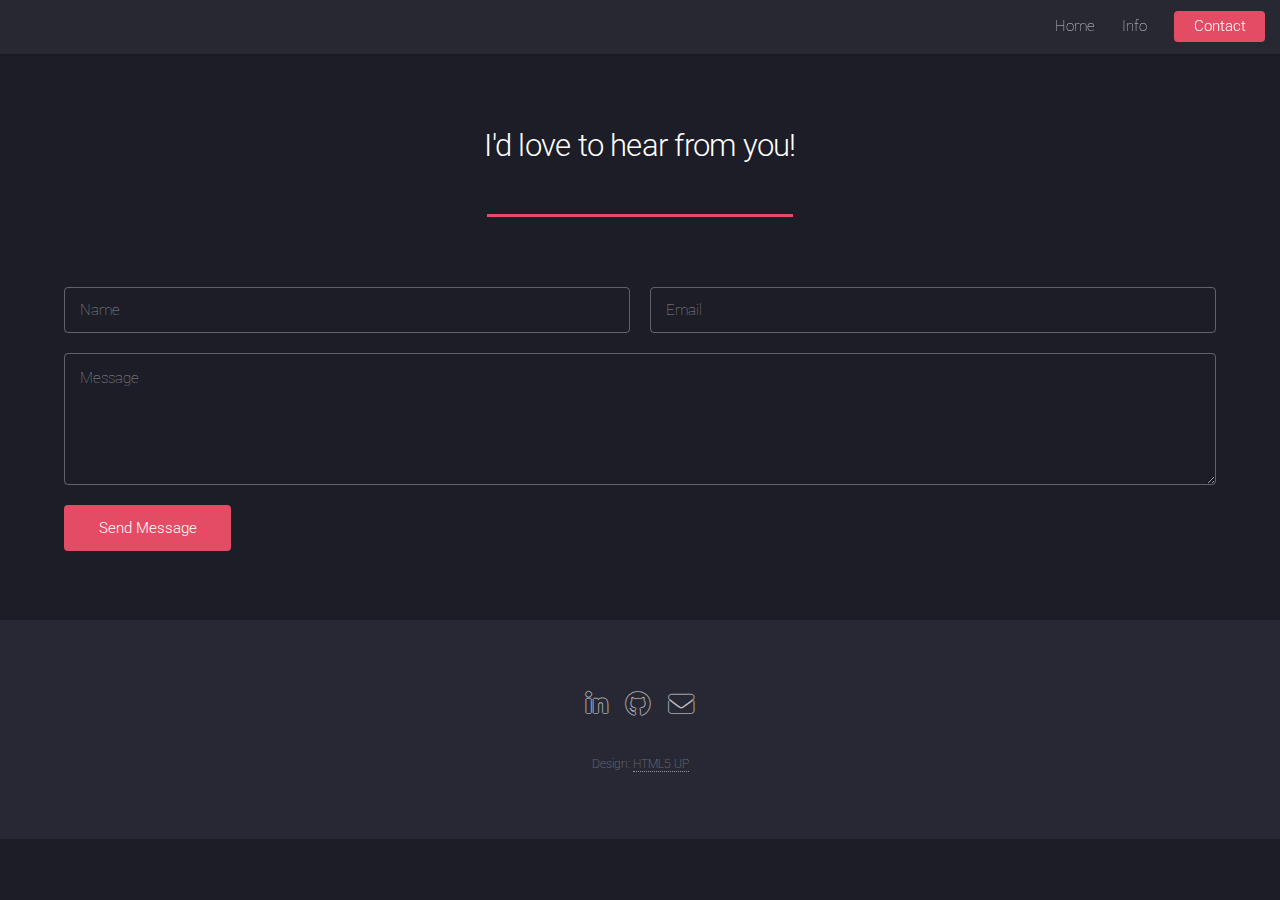
==== commit 301a63af: "Removed unnecessary copyright text" ====
--- a/contact.html
+++ b/contact.html
@@ -24,18 +24,18 @@
 
 			<!-- Header -->
 				<header id="header">
-					<h1 id="logo"><a href="index.html"></a></h1>
+					<h1 id="logo"><a href="./"></a></h1>
 					<nav id="nav">
 						<ul>
-							<li><a href="index.html">Home</a></li>
+							<li><a href="./">Home</a></li>
 							<li>
 								<a href="#">Info</a>
 								<ul>
-									<li><a href="experience.html">Experience</a></li>
-									<li><a href="projects.html">Projects</a></li>
+									<li><a href="./experience">Experience</a></li>
+									<li><a href="./projects">Projects</a></li>
 								</ul>
 							</li>
-							<li><a href="contact.html" class="button primary">Contact</a></li>
+							<li><a href="./contact" class="button primary">Contact</a></li>
 						</ul>
 					</nav>
 				</header>
@@ -76,7 +76,7 @@
 						<li><a href="mailto: aldaaszeid@yahoo.com" class="icon solid alt fa-envelope"><span class="label">Email</span></a></li>
 					</ul>
 					<ul class="copyright">
-						<li>&copy; Untitled. All rights reserved.</li><li>Design: <a href="http://html5up.net">HTML5 UP</a></li>
+						<li>Design: <a href="http://html5up.net">HTML5 UP</a></li>
 					</ul>
 				</footer>
 
